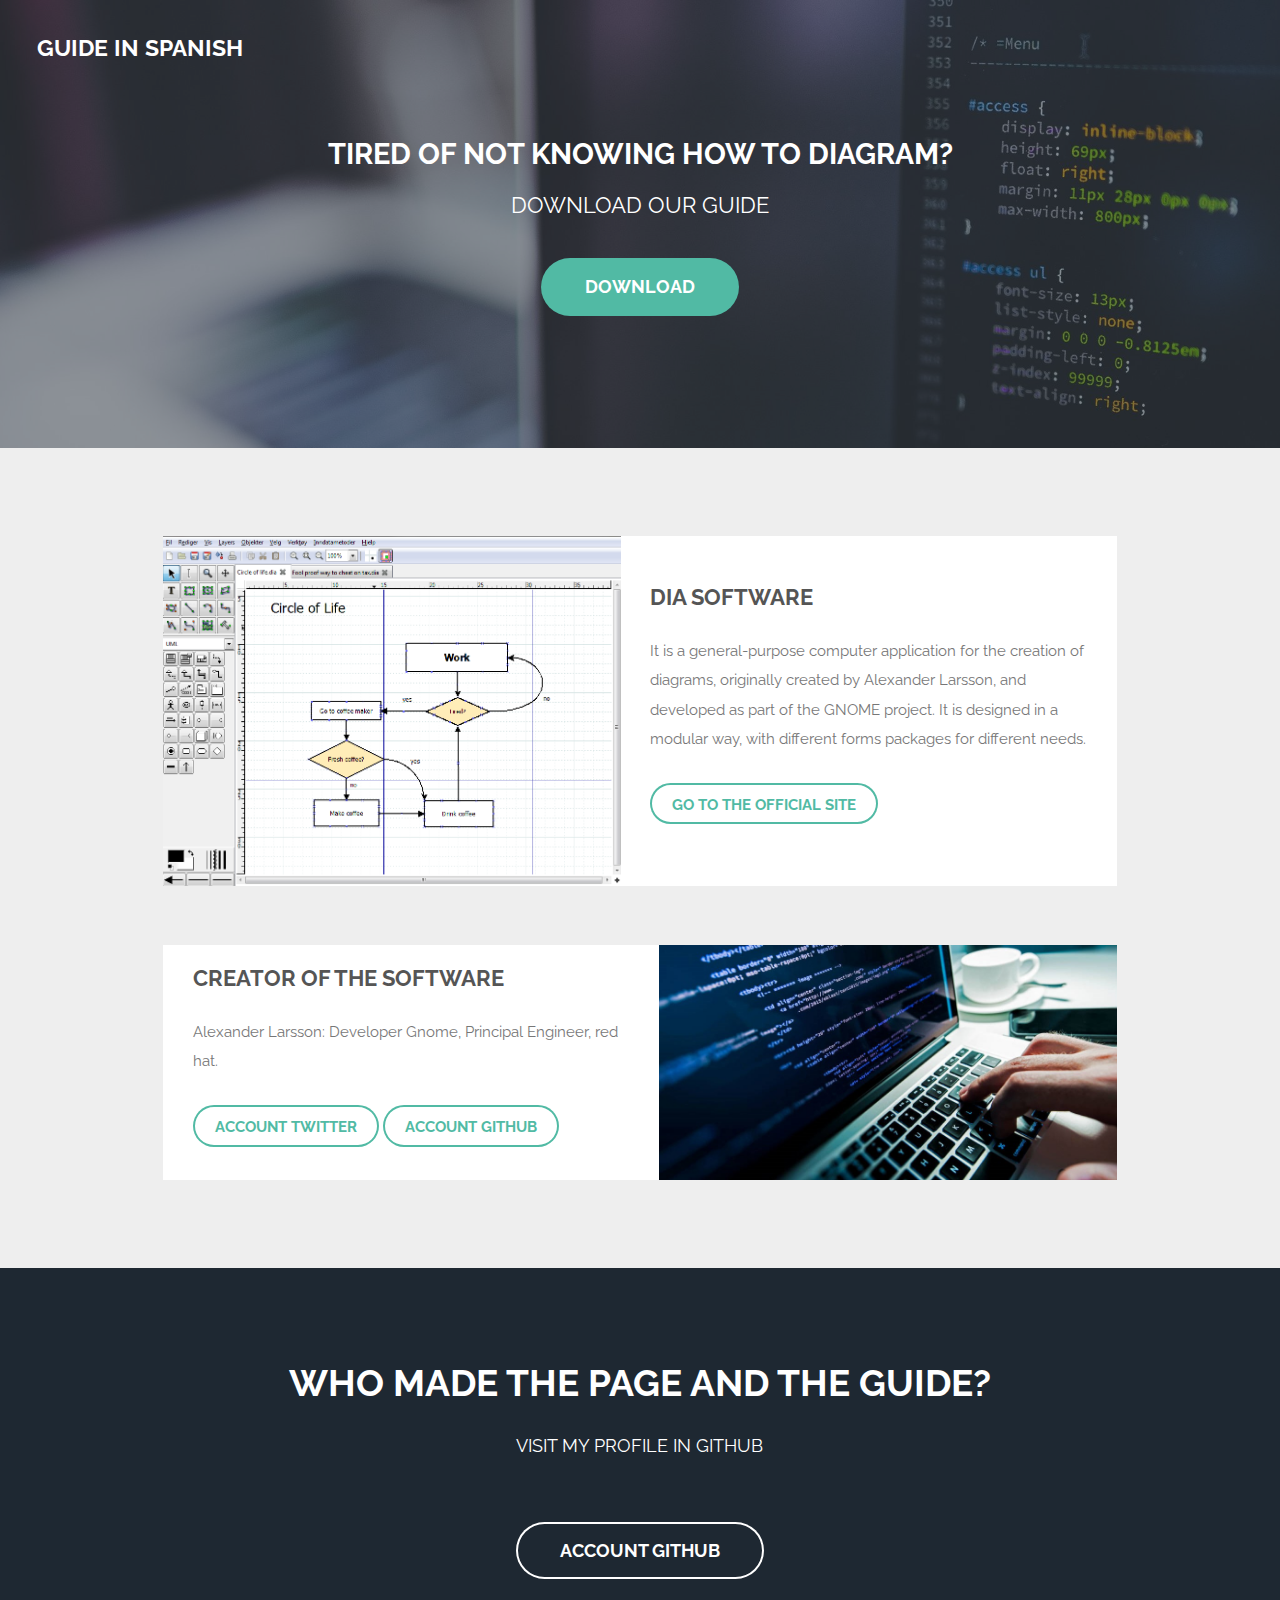
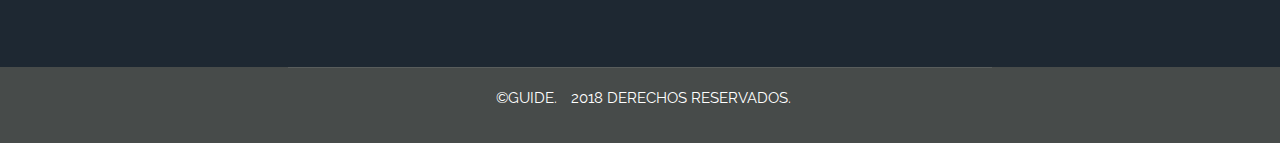
==== index-ingles.html @ 0ffa16b5 "Inicio1" ====
<!DOCTYPE HTML>
<html>
	<head>
		<title>GUIDE</title>
		<meta charset="utf-8" />
		<meta name="viewport" content="width=device-width, initial-scale=1" />
		<link rel="stylesheet" href="assets/css/main.css" />
		<link rel="shortcut icon" href="images/favicon3.ico" />
	</head>
	<body class="landing">
			<header id="header" class="alt">
				<h1><a href="index.html">GUIDE IN SPANISH</a></h1>
			</header>
			<section id="banner">
				<h2>TIRED OF NOT KNOWING HOW TO DIAGRAM?</h2>
				<p>DOWNLOAD OUR GUIDE</p>
				<ul class="actions">
					<li><a href="https://drive.google.com/open?id=1sRXTKhQJwo7nlh8qPmWH0Hd7pdZsv-xp" class="button big special">DOWNLOAD</a></li>
				</ul>
			</section>
			<section id="one" class="wrapper style1">
				<div class="inner">
					<article class="feature left">
						<span class="image"><img src="images/pic01.png" alt="" /></span>
						<div class="content">
							<h2>DIA SOFTWARE</h2>
							<p>It is a general-purpose computer application for the creation of diagrams, originally created by Alexander Larsson, and developed as part of the GNOME project. It is designed in a modular way, with different forms packages for different needs.</p>
							<ul class="actions">
								<li>
									<a href="http://dia-installer.de/index.html.es" class="button alt">Go to the official site</a>
								</li>
							</ul>
						</div>
					</article>

					<article class="feature right">
						<span class="image"><img src="images/pic02.jpg" alt="" /></span>
						<div class="content">
							<h2>Creator of the Software</h2>
							<p>Alexander Larsson: Developer Gnome, Principal Engineer, red hat.
							</p>
							<ul class="actions">
								<li>
									<a href="https://twitter.com/gnomealex" class="button alt">Account Twitter</a>
									<a href="https://github.com/alexlarsson" class="button alt">Account Github</a>
								</li>
							</ul>
						</div>
					</article>
				</div>
			</section>

			<section id="three" class="wrapper style3 special">
				<div class="inner">
					<header class="major narrow	">
						<h2>Who made the page and the guide?</h2>
						<p>Visit my profile in Github</p>
					</header>
					<ul class="actions">
						<li><a href="https://github.com/ndrw1" class="button big alt">Account Github</a></li>
					</ul>
				</div>
			</section>
			<footer id="footer">
				<div class="inner">
					<ul class="copyright">
						<li>&copy;GUIDE.</li>
						<li>2018 Derechos reservados. </li>
					</ul>
				</div>
			</footer>
			<script src="assets/js/jquery.min.js"></script>
			<script src="assets/js/skel.min.js"></script>
			<script src="assets/js/util.js"></script>
			<script src="assets/js/main.js"></script>
	</body>
</html>
---- assets/css/main.css ----
@charset "UTF-8";
@import url(font-awesome.min.css);
@import url("https://fonts.googleapis.com/css?family=Raleway:400,500,700");


	html, body, div, span, applet, object, iframe, h1, h2, h3, h4, h5, h6, p, blockquote, pre, a, abbr, acronym, address, big, cite, code, del, dfn, em, img, ins, kbd, q, s, samp, small, strike, strong, sub, sup, tt, var, b, u, i, center, dl, dt, dd, ol, ul, li, fieldset, form, label, legend, table, caption, tbody, tfoot, thead, tr, th, td, article, aside, canvas, details, embed, figure, figcaption, footer, header, hgroup, menu, nav, output, ruby, section, summary, time, mark, audio, video {
		margin: 0;
		padding: 0;
		border: 0;
		font-size: 100%;
		font: inherit;
		vertical-align: baseline;
	}

	article, aside, details, figcaption, figure, footer, header, hgroup, menu, nav, section {
		display: block;
	}

	body {
		line-height: 1;
	}

	ol, ul {
		list-style: none;
	}

	blockquote, q {
		quotes: none;
	}

	blockquote:before, blockquote:after, q:before, q:after {
		content: '';
		content: none;
	}

	table {
		border-collapse: collapse;
		border-spacing: 0;
	}

	body {
		-webkit-text-size-adjust: none;
	}

/* Box Model */

	*, *:before, *:after {
		-moz-box-sizing: border-box;
		-webkit-box-sizing: border-box;
		box-sizing: border-box;
	}

/* Containers */

	.container {
		margin-left: auto;
		margin-right: auto;
	}

	.container.\31 25\25 {
		width: 100%;
		max-width: 100em;
		min-width: 80em;
	}

	.container.\37 5\25 {
		width: 60em;
	}

	.container.\35 0\25 {
		width: 40em;
	}

	.container.\32 5\25 {
		width: 20em;
	}

	.container {
		width: 80em;
	}

	@media screen and (max-width: 1680px) {

		.container.\31 25\25 {
			width: 100%;
			max-width: 100em;
			min-width: 80em;
		}

		.container.\37 5\25 {
			width: 60em;
		}

		.container.\35 0\25 {
			width: 40em;
		}

		.container.\32 5\25 {
			width: 20em;
		}

		.container {
			width: 80em;
		}

	}

	@media screen and (max-width: 1280px) {

		.container.\31 25\25 {
			width: 100%;
			max-width: 81.25em;
			min-width: 65em;
		}

		.container.\37 5\25 {
			width: 48.75em;
		}

		.container.\35 0\25 {
			width: 32.5em;
		}

		.container.\32 5\25 {
			width: 16.25em;
		}

		.container {
			width: 65em;
		}

	}

	@media screen and (max-width: 980px) {

		.container.\31 25\25 {
			width: 100%;
			max-width: 112.5%;
			min-width: 90%;
		}

		.container.\37 5\25 {
			width: 67.5%;
		}

		.container.\35 0\25 {
			width: 45%;
		}

		.container.\32 5\25 {
			width: 22.5%;
		}

		.container {
			width: 90% !important;
		}

	}

	@media screen and (max-width: 736px) {

		.container.\31 25\25 {
			width: 100%;
			max-width: 112.5%;
			min-width: 90%;
		}

		.container.\37 5\25 {
			width: 67.5%;
		}

		.container.\35 0\25 {
			width: 45%;
		}

		.container.\32 5\25 {
			width: 22.5%;
		}

		.container {
			width: 90% !important;
		}

	}

	@media screen and (max-width: 480px) {

		.container.\31 25\25 {
			width: 100%;
			max-width: 112.5%;
			min-width: 90%;
		}

		.container.\37 5\25 {
			width: 67.5%;
		}

		.container.\35 0\25 {
			width: 45%;
		}

		.container.\32 5\25 {
			width: 22.5%;
		}

		.container {
			width: 90% !important;
		}

	}

/* Grid */

	.row {
		border-bottom: solid 1px transparent;
		-moz-box-sizing: border-box;
		-webkit-box-sizing: border-box;
		box-sizing: border-box;
	}

	.row > * {
		float: left;
		-moz-box-sizing: border-box;
		-webkit-box-sizing: border-box;
		box-sizing: border-box;
	}

	.row:after, .row:before {
		content: '';
		display: block;
		clear: both;
		height: 0;
	}

	.row.uniform > * > :first-child {
		margin-top: 0;
	}

	.row.uniform > * > :last-child {
		margin-bottom: 0;
	}

	.row.\30 \25 > * {
		padding: 0 0 0 0em;
	}

	.row.\30 \25 {
		margin: 0 0 -1px 0em;
	}

	.row.uniform.\30 \25 > * {
		padding: 0em 0 0 0em;
	}

	.row.uniform.\30 \25 {
		margin: 0em 0 -1px 0em;
	}

	.row > * {
		padding: 0 0 0 2em;
	}

	.row {
		margin: 0 0 -1px -2em;
	}

	.row.uniform > * {
		padding: 2em 0 0 2em;
	}

	.row.uniform {
		margin: -2em 0 -1px -2em;
	}

	.row.\32 00\25 > * {
		padding: 0 0 0 4em;
	}

	.row.\32 00\25 {
		margin: 0 0 -1px -4em;
	}

	.row.uniform.\32 00\25 > * {
		padding: 4em 0 0 4em;
	}

	.row.uniform.\32 00\25 {
		margin: -4em 0 -1px -4em;
	}

	.row.\31 50\25 > * {
		padding: 0 0 0 3em;
	}

	.row.\31 50\25 {
		margin: 0 0 -1px -3em;
	}

	.row.uniform.\31 50\25 > * {
		padding: 3em 0 0 3em;
	}

	.row.uniform.\31 50\25 {
		margin: -3em 0 -1px -3em;
	}

	.row.\35 0\25 > * {
		padding: 0 0 0 1em;
	}

	.row.\35 0\25 {
		margin: 0 0 -1px -1em;
	}

	.row.uniform.\35 0\25 > * {
		padding: 1em 0 0 1em;
	}

	.row.uniform.\35 0\25 {
		margin: -1em 0 -1px -1em;
	}

	.row.\32 5\25 > * {
		padding: 0 0 0 0.5em;
	}

	.row.\32 5\25 {
		margin: 0 0 -1px -0.5em;
	}

	.row.uniform.\32 5\25 > * {
		padding: 0.5em 0 0 0.5em;
	}

	.row.uniform.\32 5\25 {
		margin: -0.5em 0 -1px -0.5em;
	}

	.\31 2u, .\31 2u\24 {
		width: 100%;
		clear: none;
		margin-left: 0;
	}

	.\31 1u, .\31 1u\24 {
		width: 91.6666666667%;
		clear: none;
		margin-left: 0;
	}

	.\31 0u, .\31 0u\24 {
		width: 83.3333333333%;
		clear: none;
		margin-left: 0;
	}

	.\39 u, .\39 u\24 {
		width: 75%;
		clear: none;
		margin-left: 0;
	}

	.\38 u, .\38 u\24 {
		width: 66.6666666667%;
		clear: none;
		margin-left: 0;
	}

	.\37 u, .\37 u\24 {
		width: 58.3333333333%;
		clear: none;
		margin-left: 0;
	}

	.\36 u, .\36 u\24 {
		width: 50%;
		clear: none;
		margin-left: 0;
	}

	.\35 u, .\35 u\24 {
		width: 41.6666666667%;
		clear: none;
		margin-left: 0;
	}

	.\34 u, .\34 u\24 {
		width: 33.3333333333%;
		clear: none;
		margin-left: 0;
	}

	.\33 u, .\33 u\24 {
		width: 25%;
		clear: none;
		margin-left: 0;
	}

	.\32 u, .\32 u\24 {
		width: 16.6666666667%;
		clear: none;
		margin-left: 0;
	}

	.\31 u, .\31 u\24 {
		width: 8.3333333333%;
		clear: none;
		margin-left: 0;
	}

	.\31 2u\24 + *,
	.\31 1u\24 + *,
	.\31 0u\24 + *,
	.\39 u\24 + *,
	.\38 u\24 + *,
	.\37 u\24 + *,
	.\36 u\24 + *,
	.\35 u\24 + *,
	.\34 u\24 + *,
	.\33 u\24 + *,
	.\32 u\24 + *,
	.\31 u\24 + * {
		clear: left;
	}

	.\-11u {
		margin-left: 91.66667%;
	}

	.\-10u {
		margin-left: 83.33333%;
	}

	.\-9u {
		margin-left: 75%;
	}

	.\-8u {
		margin-left: 66.66667%;
	}

	.\-7u {
		margin-left: 58.33333%;
	}

	.\-6u {
		margin-left: 50%;
	}

	.\-5u {
		margin-left: 41.66667%;
	}

	.\-4u {
		margin-left: 33.33333%;
	}

	.\-3u {
		margin-left: 25%;
	}

	.\-2u {
		margin-left: 16.66667%;
	}

	.\-1u {
		margin-left: 8.33333%;
	}

	@media screen and (max-width: 1680px) {

		.row > * {
			padding: 0 0 0 2em;
		}

		.row {
			margin: 0 0 -1px -2em;
		}

		.row.uniform > * {
			padding: 2em 0 0 2em;
		}

		.row.uniform {
			margin: -2em 0 -1px -2em;
		}

		.row.\32 00\25 > * {
			padding: 0 0 0 4em;
		}

		.row.\32 00\25 {
			margin: 0 0 -1px -4em;
		}

		.row.uniform.\32 00\25 > * {
			padding: 4em 0 0 4em;
		}

		.row.uniform.\32 00\25 {
			margin: -4em 0 -1px -4em;
		}

		.row.\31 50\25 > * {
			padding: 0 0 0 3em;
		}

		.row.\31 50\25 {
			margin: 0 0 -1px -3em;
		}

		.row.uniform.\31 50\25 > * {
			padding: 3em 0 0 3em;
		}

		.row.uniform.\31 50\25 {
			margin: -3em 0 -1px -3em;
		}

		.row.\35 0\25 > * {
			padding: 0 0 0 1em;
		}

		.row.\35 0\25 {
			margin: 0 0 -1px -1em;
		}

		.row.uniform.\35 0\25 > * {
			padding: 1em 0 0 1em;
		}

		.row.uniform.\35 0\25 {
			margin: -1em 0 -1px -1em;
		}

		.row.\32 5\25 > * {
			padding: 0 0 0 0.5em;
		}

		.row.\32 5\25 {
			margin: 0 0 -1px -0.5em;
		}

		.row.uniform.\32 5\25 > * {
			padding: 0.5em 0 0 0.5em;
		}

		.row.uniform.\32 5\25 {
			margin: -0.5em 0 -1px -0.5em;
		}

		.\31 2u\28xlarge\29, .\31 2u\24\28xlarge\29 {
			width: 100%;
			clear: none;
			margin-left: 0;
		}

		.\31 1u\28xlarge\29, .\31 1u\24\28xlarge\29 {
			width: 91.6666666667%;
			clear: none;
			margin-left: 0;
		}

		.\31 0u\28xlarge\29, .\31 0u\24\28xlarge\29 {
			width: 83.3333333333%;
			clear: none;
			margin-left: 0;
		}

		.\39 u\28xlarge\29, .\39 u\24\28xlarge\29 {
			width: 75%;
			clear: none;
			margin-left: 0;
		}

		.\38 u\28xlarge\29, .\38 u\24\28xlarge\29 {
			width: 66.6666666667%;
			clear: none;
			margin-left: 0;
		}

		.\37 u\28xlarge\29, .\37 u\24\28xlarge\29 {
			width: 58.3333333333%;
			clear: none;
			margin-left: 0;
		}

		.\36 u\28xlarge\29, .\36 u\24\28xlarge\29 {
			width: 50%;
			clear: none;
			margin-left: 0;
		}

		.\35 u\28xlarge\29, .\35 u\24\28xlarge\29 {
			width: 41.6666666667%;
			clear: none;
			margin-left: 0;
		}

		.\34 u\28xlarge\29, .\34 u\24\28xlarge\29 {
			width: 33.3333333333%;
			clear: none;
			margin-left: 0;
		}

		.\33 u\28xlarge\29, .\33 u\24\28xlarge\29 {
			width: 25%;
			clear: none;
			margin-left: 0;
		}

		.\32 u\28xlarge\29, .\32 u\24\28xlarge\29 {
			width: 16.6666666667%;
			clear: none;
			margin-left: 0;
		}

		.\31 u\28xlarge\29, .\31 u\24\28xlarge\29 {
			width: 8.3333333333%;
			clear: none;
			margin-left: 0;
		}

		.\31 2u\24\28xlarge\29 + *,
		.\31 1u\24\28xlarge\29 + *,
		.\31 0u\24\28xlarge\29 + *,
		.\39 u\24\28xlarge\29 + *,
		.\38 u\24\28xlarge\29 + *,
		.\37 u\24\28xlarge\29 + *,
		.\36 u\24\28xlarge\29 + *,
		.\35 u\24\28xlarge\29 + *,
		.\34 u\24\28xlarge\29 + *,
		.\33 u\24\28xlarge\29 + *,
		.\32 u\24\28xlarge\29 + *,
		.\31 u\24\28xlarge\29 + * {
			clear: left;
		}

		.\-11u\28xlarge\29 {
			margin-left: 91.66667%;
		}

		.\-10u\28xlarge\29 {
			margin-left: 83.33333%;
		}

		.\-9u\28xlarge\29 {
			margin-left: 75%;
		}

		.\-8u\28xlarge\29 {
			margin-left: 66.66667%;
		}

		.\-7u\28xlarge\29 {
			margin-left: 58.33333%;
		}

		.\-6u\28xlarge\29 {
			margin-left: 50%;
		}

		.\-5u\28xlarge\29 {
			margin-left: 41.66667%;
		}

		.\-4u\28xlarge\29 {
			margin-left: 33.33333%;
		}

		.\-3u\28xlarge\29 {
			margin-left: 25%;
		}

		.\-2u\28xlarge\29 {
			margin-left: 16.66667%;
		}

		.\-1u\28xlarge\29 {
			margin-left: 8.33333%;
		}

	}

	@media screen and (max-width: 1280px) {

		.row > * {
			padding: 0 0 0 1.5em;
		}

		.row {
			margin: 0 0 -1px -1.5em;
		}

		.row.uniform > * {
			padding: 1.5em 0 0 1.5em;
		}

		.row.uniform {
			margin: -1.5em 0 -1px -1.5em;
		}

		.row.\32 00\25 > * {
			padding: 0 0 0 3em;
		}

		.row.\32 00\25 {
			margin: 0 0 -1px -3em;
		}

		.row.uniform.\32 00\25 > * {
			padding: 3em 0 0 3em;
		}

		.row.uniform.\32 00\25 {
			margin: -3em 0 -1px -3em;
		}

		.row.\31 50\25 > * {
			padding: 0 0 0 2.25em;
		}

		.row.\31 50\25 {
			margin: 0 0 -1px -2.25em;
		}

		.row.uniform.\31 50\25 > * {
			padding: 2.25em 0 0 2.25em;
		}

		.row.uniform.\31 50\25 {
			margin: -2.25em 0 -1px -2.25em;
		}

		.row.\35 0\25 > * {
			padding: 0 0 0 0.75em;
		}

		.row.\35 0\25 {
			margin: 0 0 -1px -0.75em;
		}

		.row.uniform.\35 0\25 > * {
			padding: 0.75em 0 0 0.75em;
		}

		.row.uniform.\35 0\25 {
			margin: -0.75em 0 -1px -0.75em;
		}

		.row.\32 5\25 > * {
			padding: 0 0 0 0.375em;
		}

		.row.\32 5\25 {
			margin: 0 0 -1px -0.375em;
		}

		.row.uniform.\32 5\25 > * {
			padding: 0.375em 0 0 0.375em;
		}

		.row.uniform.\32 5\25 {
			margin: -0.375em 0 -1px -0.375em;
		}

		.\31 2u\28large\29, .\31 2u\24\28large\29 {
			width: 100%;
			clear: none;
			margin-left: 0;
		}

		.\31 1u\28large\29, .\31 1u\24\28large\29 {
			width: 91.6666666667%;
			clear: none;
			margin-left: 0;
		}

		.\31 0u\28large\29, .\31 0u\24\28large\29 {
			width: 83.3333333333%;
			clear: none;
			margin-left: 0;
		}

		.\39 u\28large\29, .\39 u\24\28large\29 {
			width: 75%;
			clear: none;
			margin-left: 0;
		}

		.\38 u\28large\29, .\38 u\24\28large\29 {
			width: 66.6666666667%;
			clear: none;
			margin-left: 0;
		}

		.\37 u\28large\29, .\37 u\24\28large\29 {
			width: 58.3333333333%;
			clear: none;
			margin-left: 0;
		}

		.\36 u\28large\29, .\36 u\24\28large\29 {
			width: 50%;
			clear: none;
			margin-left: 0;
		}

		.\35 u\28large\29, .\35 u\24\28large\29 {
			width: 41.6666666667%;
			clear: none;
			margin-left: 0;
		}

		.\34 u\28large\29, .\34 u\24\28large\29 {
			width: 33.3333333333%;
			clear: none;
			margin-left: 0;
		}

		.\33 u\28large\29, .\33 u\24\28large\29 {
			width: 25%;
			clear: none;
			margin-left: 0;
		}

		.\32 u\28large\29, .\32 u\24\28large\29 {
			width: 16.6666666667%;
			clear: none;
			margin-left: 0;
		}

		.\31 u\28large\29, .\31 u\24\28large\29 {
			width: 8.3333333333%;
			clear: none;
			margin-left: 0;
		}

		.\31 2u\24\28large\29 + *,
		.\31 1u\24\28large\29 + *,
		.\31 0u\24\28large\29 + *,
		.\39 u\24\28large\29 + *,
		.\38 u\24\28large\29 + *,
		.\37 u\24\28large\29 + *,
		.\36 u\24\28large\29 + *,
		.\35 u\24\28large\29 + *,
		.\34 u\24\28large\29 + *,
		.\33 u\24\28large\29 + *,
		.\32 u\24\28large\29 + *,
		.\31 u\24\28large\29 + * {
			clear: left;
		}

		.\-11u\28large\29 {
			margin-left: 91.66667%;
		}

		.\-10u\28large\29 {
			margin-left: 83.33333%;
		}

		.\-9u\28large\29 {
			margin-left: 75%;
		}

		.\-8u\28large\29 {
			margin-left: 66.66667%;
		}

		.\-7u\28large\29 {
			margin-left: 58.33333%;
		}

		.\-6u\28large\29 {
			margin-left: 50%;
		}

		.\-5u\28large\29 {
			margin-left: 41.66667%;
		}

		.\-4u\28large\29 {
			margin-left: 33.33333%;
		}

		.\-3u\28large\29 {
			margin-left: 25%;
		}

		.\-2u\28large\29 {
			margin-left: 16.66667%;
		}

		.\-1u\28large\29 {
			margin-left: 8.33333%;
		}

	}

	@media screen and (max-width: 980px) {

		.row > * {
			padding: 0 0 0 1.5em;
		}

		.row {
			margin: 0 0 -1px -1.5em;
		}

		.row.uniform > * {
			padding: 1.5em 0 0 1.5em;
		}

		.row.uniform {
			margin: -1.5em 0 -1px -1.5em;
		}

		.row.\32 00\25 > * {
			padding: 0 0 0 3em;
		}

		.row.\32 00\25 {
			margin: 0 0 -1px -3em;
		}

		.row.uniform.\32 00\25 > * {
			padding: 3em 0 0 3em;
		}

		.row.uniform.\32 00\25 {
			margin: -3em 0 -1px -3em;
		}

		.row.\31 50\25 > * {
			padding: 0 0 0 2.25em;
		}

		.row.\31 50\25 {
			margin: 0 0 -1px -2.25em;
		}

		.row.uniform.\31 50\25 > * {
			padding: 2.25em 0 0 2.25em;
		}

		.row.uniform.\31 50\25 {
			margin: -2.25em 0 -1px -2.25em;
		}

		.row.\35 0\25 > * {
			padding: 0 0 0 0.75em;
		}

		.row.\35 0\25 {
			margin: 0 0 -1px -0.75em;
		}

		.row.uniform.\35 0\25 > * {
			padding: 0.75em 0 0 0.75em;
		}

		.row.uniform.\35 0\25 {
			margin: -0.75em 0 -1px -0.75em;
		}

		.row.\32 5\25 > * {
			padding: 0 0 0 0.375em;
		}

		.row.\32 5\25 {
			margin: 0 0 -1px -0.375em;
		}

		.row.uniform.\32 5\25 > * {
			padding: 0.375em 0 0 0.375em;
		}

		.row.uniform.\32 5\25 {
			margin: -0.375em 0 -1px -0.375em;
		}

		.\31 2u\28medium\29, .\31 2u\24\28medium\29 {
			width: 100%;
			clear: none;
			margin-left: 0;
		}

		.\31 1u\28medium\29, .\31 1u\24\28medium\29 {
			width: 91.6666666667%;
			clear: none;
			margin-left: 0;
		}

		.\31 0u\28medium\29, .\31 0u\24\28medium\29 {
			width: 83.3333333333%;
			clear: none;
			margin-left: 0;
		}

		.\39 u\28medium\29, .\39 u\24\28medium\29 {
			width: 75%;
			clear: none;
			margin-left: 0;
		}

		.\38 u\28medium\29, .\38 u\24\28medium\29 {
			width: 66.6666666667%;
			clear: none;
			margin-left: 0;
		}

		.\37 u\28medium\29, .\37 u\24\28medium\29 {
			width: 58.3333333333%;
			clear: none;
			margin-left: 0;
		}

		.\36 u\28medium\29, .\36 u\24\28medium\29 {
			width: 50%;
			clear: none;
			margin-left: 0;
		}

		.\35 u\28medium\29, .\35 u\24\28medium\29 {
			width: 41.6666666667%;
			clear: none;
			margin-left: 0;
		}

		.\34 u\28medium\29, .\34 u\24\28medium\29 {
			width: 33.3333333333%;
			clear: none;
			margin-left: 0;
		}

		.\33 u\28medium\29, .\33 u\24\28medium\29 {
			width: 25%;
			clear: none;
			margin-left: 0;
		}

		.\32 u\28medium\29, .\32 u\24\28medium\29 {
			width: 16.6666666667%;
			clear: none;
			margin-left: 0;
		}

		.\31 u\28medium\29, .\31 u\24\28medium\29 {
			width: 8.3333333333%;
			clear: none;
			margin-left: 0;
		}

		.\31 2u\24\28medium\29 + *,
		.\31 1u\24\28medium\29 + *,
		.\31 0u\24\28medium\29 + *,
		.\39 u\24\28medium\29 + *,
		.\38 u\24\28medium\29 + *,
		.\37 u\24\28medium\29 + *,
		.\36 u\24\28medium\29 + *,
		.\35 u\24\28medium\29 + *,
		.\34 u\24\28medium\29 + *,
		.\33 u\24\28medium\29 + *,
		.\32 u\24\28medium\29 + *,
		.\31 u\24\28medium\29 + * {
			clear: left;
		}

		.\-11u\28medium\29 {
			margin-left: 91.66667%;
		}

		.\-10u\28medium\29 {
			margin-left: 83.33333%;
		}

		.\-9u\28medium\29 {
			margin-left: 75%;
		}

		.\-8u\28medium\29 {
			margin-left: 66.66667%;
		}

		.\-7u\28medium\29 {
			margin-left: 58.33333%;
		}

		.\-6u\28medium\29 {
			margin-left: 50%;
		}

		.\-5u\28medium\29 {
			margin-left: 41.66667%;
		}

		.\-4u\28medium\29 {
			margin-left: 33.33333%;
		}

		.\-3u\28medium\29 {
			margin-left: 25%;
		}

		.\-2u\28medium\29 {
			margin-left: 16.66667%;
		}

		.\-1u\28medium\29 {
			margin-left: 8.33333%;
		}

	}

	@media screen and (max-width: 736px) {

		.row > * {
			padding: 0 0 0 1.25em;
		}

		.row {
			margin: 0 0 -1px -1.25em;
		}

		.row.uniform > * {
			padding: 1.25em 0 0 1.25em;
		}

		.row.uniform {
			margin: -1.25em 0 -1px -1.25em;
		}

		.row.\32 00\25 > * {
			padding: 0 0 0 2.5em;
		}

		.row.\32 00\25 {
			margin: 0 0 -1px -2.5em;
		}

		.row.uniform.\32 00\25 > * {
			padding: 2.5em 0 0 2.5em;
		}

		.row.uniform.\32 00\25 {
			margin: -2.5em 0 -1px -2.5em;
		}

		.row.\31 50\25 > * {
			padding: 0 0 0 1.875em;
		}

		.row.\31 50\25 {
			margin: 0 0 -1px -1.875em;
		}

		.row.uniform.\31 50\25 > * {
			padding: 1.875em 0 0 1.875em;
		}

		.row.uniform.\31 50\25 {
			margin: -1.875em 0 -1px -1.875em;
		}

		.row.\35 0\25 > * {
			padding: 0 0 0 0.625em;
		}

		.row.\35 0\25 {
			margin: 0 0 -1px -0.625em;
		}

		.row.uniform.\35 0\25 > * {
			padding: 0.625em 0 0 0.625em;
		}

		.row.uniform.\35 0\25 {
			margin: -0.625em 0 -1px -0.625em;
		}

		.row.\32 5\25 > * {
			padding: 0 0 0 0.3125em;
		}

		.row.\32 5\25 {
			margin: 0 0 -1px -0.3125em;
		}

		.row.uniform.\32 5\25 > * {
			padding: 0.3125em 0 0 0.3125em;
		}

		.row.uniform.\32 5\25 {
			margin: -0.3125em 0 -1px -0.3125em;
		}

		.\31 2u\28small\29, .\31 2u\24\28small\29 {
			width: 100%;
			clear: none;
			margin-left: 0;
		}

		.\31 1u\28small\29, .\31 1u\24\28small\29 {
			width: 91.6666666667%;
			clear: none;
			margin-left: 0;
		}

		.\31 0u\28small\29, .\31 0u\24\28small\29 {
			width: 83.3333333333%;
			clear: none;
			margin-left: 0;
		}

		.\39 u\28small\29, .\39 u\24\28small\29 {
			width: 75%;
			clear: none;
			margin-left: 0;
		}

		.\38 u\28small\29, .\38 u\24\28small\29 {
			width: 66.6666666667%;
			clear: none;
			margin-left: 0;
		}

		.\37 u\28small\29, .\37 u\24\28small\29 {
			width: 58.3333333333%;
			clear: none;
			margin-left: 0;
		}

		.\36 u\28small\29, .\36 u\24\28small\29 {
			width: 50%;
			clear: none;
			margin-left: 0;
		}

		.\35 u\28small\29, .\35 u\24\28small\29 {
			width: 41.6666666667%;
			clear: none;
			margin-left: 0;
		}

		.\34 u\28small\29, .\34 u\24\28small\29 {
			width: 33.3333333333%;
			clear: none;
			margin-left: 0;
		}

		.\33 u\28small\29, .\33 u\24\28small\29 {
			width: 25%;
			clear: none;
			margin-left: 0;
		}

		.\32 u\28small\29, .\32 u\24\28small\29 {
			width: 16.6666666667%;
			clear: none;
			margin-left: 0;
		}

		.\31 u\28small\29, .\31 u\24\28small\29 {
			width: 8.3333333333%;
			clear: none;
			margin-left: 0;
		}

		.\31 2u\24\28small\29 + *,
		.\31 1u\24\28small\29 + *,
		.\31 0u\24\28small\29 + *,
		.\39 u\24\28small\29 + *,
		.\38 u\24\28small\29 + *,
		.\37 u\24\28small\29 + *,
		.\36 u\24\28small\29 + *,
		.\35 u\24\28small\29 + *,
		.\34 u\24\28small\29 + *,
		.\33 u\24\28small\29 + *,
		.\32 u\24\28small\29 + *,
		.\31 u\24\28small\29 + * {
			clear: left;
		}

		.\-11u\28small\29 {
			margin-left: 91.66667%;
		}

		.\-10u\28small\29 {
			margin-left: 83.33333%;
		}

		.\-9u\28small\29 {
			margin-left: 75%;
		}

		.\-8u\28small\29 {
			margin-left: 66.66667%;
		}

		.\-7u\28small\29 {
			margin-left: 58.33333%;
		}

		.\-6u\28small\29 {
			margin-left: 50%;
		}

		.\-5u\28small\29 {
			margin-left: 41.66667%;
		}

		.\-4u\28small\29 {
			margin-left: 33.33333%;
		}

		.\-3u\28small\29 {
			margin-left: 25%;
		}

		.\-2u\28small\29 {
			margin-left: 16.66667%;
		}

		.\-1u\28small\29 {
			margin-left: 8.33333%;
		}

	}

	@media screen and (max-width: 480px) {

		.row > * {
			padding: 0 0 0 1.25em;
		}

		.row {
			margin: 0 0 -1px -1.25em;
		}

		.row.uniform > * {
			padding: 1.25em 0 0 1.25em;
		}

		.row.uniform {
			margin: -1.25em 0 -1px -1.25em;
		}

		.row.\32 00\25 > * {
			padding: 0 0 0 2.5em;
		}

		.row.\32 00\25 {
			margin: 0 0 -1px -2.5em;
		}

		.row.uniform.\32 00\25 > * {
			padding: 2.5em 0 0 2.5em;
		}

		.row.uniform.\32 00\25 {
			margin: -2.5em 0 -1px -2.5em;
		}

		.row.\31 50\25 > * {
			padding: 0 0 0 1.875em;
		}

		.row.\31 50\25 {
			margin: 0 0 -1px -1.875em;
		}

		.row.uniform.\31 50\25 > * {
			padding: 1.875em 0 0 1.875em;
		}

		.row.uniform.\31 50\25 {
			margin: -1.875em 0 -1px -1.875em;
		}

		.row.\35 0\25 > * {
			padding: 0 0 0 0.625em;
		}

		.row.\35 0\25 {
			margin: 0 0 -1px -0.625em;
		}

		.row.uniform.\35 0\25 > * {
			padding: 0.625em 0 0 0.625em;
		}

		.row.uniform.\35 0\25 {
			margin: -0.625em 0 -1px -0.625em;
		}

		.row.\32 5\25 > * {
			padding: 0 0 0 0.3125em;
		}

		.row.\32 5\25 {
			margin: 0 0 -1px -0.3125em;
		}

		.row.uniform.\32 5\25 > * {
			padding: 0.3125em 0 0 0.3125em;
		}

		.row.uniform.\32 5\25 {
			margin: -0.3125em 0 -1px -0.3125em;
		}

		.\31 2u\28xsmall\29, .\31 2u\24\28xsmall\29 {
			width: 100%;
			clear: none;
			margin-left: 0;
		}

		.\31 1u\28xsmall\29, .\31 1u\24\28xsmall\29 {
			width: 91.6666666667%;
			clear: none;
			margin-left: 0;
		}

		.\31 0u\28xsmall\29, .\31 0u\24\28xsmall\29 {
			width: 83.3333333333%;
			clear: none;
			margin-left: 0;
		}

		.\39 u\28xsmall\29, .\39 u\24\28xsmall\29 {
			width: 75%;
			clear: none;
			margin-left: 0;
		}

		.\38 u\28xsmall\29, .\38 u\24\28xsmall\29 {
			width: 66.6666666667%;
			clear: none;
			margin-left: 0;
		}

		.\37 u\28xsmall\29, .\37 u\24\28xsmall\29 {
			width: 58.3333333333%;
			clear: none;
			margin-left: 0;
		}

		.\36 u\28xsmall\29, .\36 u\24\28xsmall\29 {
			width: 50%;
			clear: none;
			margin-left: 0;
		}

		.\35 u\28xsmall\29, .\35 u\24\28xsmall\29 {
			width: 41.6666666667%;
			clear: none;
			margin-left: 0;
		}

		.\34 u\28xsmall\29, .\34 u\24\28xsmall\29 {
			width: 33.3333333333%;
			clear: none;
			margin-left: 0;
		}

		.\33 u\28xsmall\29, .\33 u\24\28xsmall\29 {
			width: 25%;
			clear: none;
			margin-left: 0;
		}

		.\32 u\28xsmall\29, .\32 u\24\28xsmall\29 {
			width: 16.6666666667%;
			clear: none;
			margin-left: 0;
		}

		.\31 u\28xsmall\29, .\31 u\24\28xsmall\29 {
			width: 8.3333333333%;
			clear: none;
			margin-left: 0;
		}

		.\31 2u\24\28xsmall\29 + *,
		.\31 1u\24\28xsmall\29 + *,
		.\31 0u\24\28xsmall\29 + *,
		.\39 u\24\28xsmall\29 + *,
		.\38 u\24\28xsmall\29 + *,
		.\37 u\24\28xsmall\29 + *,
		.\36 u\24\28xsmall\29 + *,
		.\35 u\24\28xsmall\29 + *,
		.\34 u\24\28xsmall\29 + *,
		.\33 u\24\28xsmall\29 + *,
		.\32 u\24\28xsmall\29 + *,
		.\31 u\24\28xsmall\29 + * {
			clear: left;
		}

		.\-11u\28xsmall\29 {
			margin-left: 91.66667%;
		}

		.\-10u\28xsmall\29 {
			margin-left: 83.33333%;
		}

		.\-9u\28xsmall\29 {
			margin-left: 75%;
		}

		.\-8u\28xsmall\29 {
			margin-left: 66.66667%;
		}

		.\-7u\28xsmall\29 {
			margin-left: 58.33333%;
		}

		.\-6u\28xsmall\29 {
			margin-left: 50%;
		}

		.\-5u\28xsmall\29 {
			margin-left: 41.66667%;
		}

		.\-4u\28xsmall\29 {
			margin-left: 33.33333%;
		}

		.\-3u\28xsmall\29 {
			margin-left: 25%;
		}

		.\-2u\28xsmall\29 {
			margin-left: 16.66667%;
		}

		.\-1u\28xsmall\29 {
			margin-left: 8.33333%;
		}

	}

/* Basic */

	@-ms-viewport {
		width: device-width;
	}

	body {
		-ms-overflow-style: scrollbar;
	}

	@media screen and (max-width: 480px) {

		html, body {
			min-width: 320px;
		}

	}

	body {
		background: #fff;
	}

		body.is-loading *, body.is-loading *:before, body.is-loading *:after {
			-moz-animation: none !important;
			-webkit-animation: none !important;
			-ms-animation: none !important;
			animation: none !important;
			-moz-transition: none !important;
			-webkit-transition: none !important;
			-ms-transition: none !important;
			transition: none !important;
		}

/* Type */

	body {
		background-color: #fff;
		color: #777;
	}

	body, input, select, textarea {
		font-family: "Raleway", Helvetica, sans-serif;
		font-size: 13pt;
		font-weight: 400;
		line-height: 2em;
	}

		@media screen and (max-width: 1680px) {

			body, input, select, textarea {
				font-size: 11pt;
			}

		}

		@media screen and (max-width: 1280px) {

			body, input, select, textarea {
				font-size: 11pt;
			}

		}

		@media screen and (max-width: 980px) {

			body, input, select, textarea {
				font-size: 12pt;
			}

		}

		@media screen and (max-width: 736px) {

			body, input, select, textarea {
				font-size: 12pt;
			}

		}

		@media screen and (max-width: 480px) {

			body, input, select, textarea {
				font-size: 12pt;
			}

		}

	a {
		text-decoration: underline;
	}

		a:hover {
			text-decoration: none;
		}

	strong, b {
		font-weight: 700;
	}

	em, i {
		font-style: italic;
	}

	p {
		margin: 0 0 2em 0;
	}

	h1, h2, h3, h4, h5, h6 {
		font-weight: 700;
		line-height: 1em;
		margin: 0 0 1em 0;
		text-transform: uppercase;
	}

		h1 a, h2 a, h3 a, h4 a, h5 a, h6 a {
			text-decoration: none;
		}

	h2 {
		font-size: 1.5em;
		line-height: 1.5em;
	}

	h3 {
		font-size: 1.3em;
		line-height: 1.5em;
	}

	h4 {
		font-size: 1.1em;
		line-height: 1.5em;
	}

	h5 {
		font-size: 0.9em;
		line-height: 1.5em;
	}

	h6 {
		font-size: 0.7em;
		line-height: 1.5em;
	}

	sub {
		font-size: 0.8em;
		position: relative;
		top: 0.5em;
	}

	sup {
		font-size: 0.8em;
		position: relative;
		top: -0.5em;
	}

	blockquote {
		border-left-style: solid;
		border-left-width: 4px;
		font-style: italic;
		margin: 0 0 2em 0;
		padding: 0.5em 0 0.5em 2em;
	}

	code {
		border-radius: 4px;
		border-style: solid;
		border-width: 1px;
		font-family: "Courier New", monospace;
		font-size: 0.9em;
		margin: 0 0.25em;
		padding: 0.25em 0.65em;
	}

	pre {
		-webkit-overflow-scrolling: touch;
		font-family: "Courier New", monospace;
		font-size: 0.9em;
		margin: 0 0 2em 0;
	}

		pre code {
			display: block;
			line-height: 1.75em;
			padding: 1em 1.5em;
			overflow-x: auto;
		}

	hr {
		border: 0;
		border-bottom-style: solid;
		border-bottom-width: 1px;
		margin: 2em 0;
	}

		hr.major {
			margin: 3em 0;
		}

	.align-left {
		text-align: left;
	}

	.align-center {
		text-align: center;
	}

	.align-right {
		text-align: right;
	}

	input, select, textarea {
		color: #25383B;
	}

	a {
		color: #51BAA4;
	}

	strong, b {
		color: #25383B;
	}

	h1, h2, h3, h4, h5, h6 {
		color: #25383B;
	}

	blockquote {
		border-left-color: rgba(144, 144, 144, 0.25);
	}

	code {
		background: rgba(144, 144, 144, 0.075);
		border-color: rgba(144, 144, 144, 0.25);
	}

	hr {
		border-bottom-color: rgba(144, 144, 144, 0.25);
	}

/* Section/Article */

	section.special, article.special, header.special {
		text-align: center;
	}

	header p {
		margin: 0 0 1.5em 0;
		position: relative;
		text-transform: uppercase;
	}

	header h2 + p {
		font-size: 1.25em;
		margin-top: -1em;
		line-height: 1.85em;
	}

	header h3 + p {
		font-size: 1.1em;
		margin-top: -0.8em;
		line-height: 1.5em;
	}

	header h4 + p,
	header h5 + p,
	header h6 + p {
		font-size: 0.9em;
		margin-top: -0.6em;
		line-height: 1.5em;
	}

	header.major {
		margin-bottom: 4em;
	}

		header.major h2 {
			font-size: 2.5em;
		}

	header.narrow {
		max-width: 60%;
		margin-left: auto;
		margin-right: auto;
	}

	@media screen and (max-width: 1280px) {

		header.narrow {
			max-width: 75%;
		}

	}

	@media screen and (max-width: 980px) {

		header.narrow {
			max-width: 100%;
		}

		header.major {
			margin-bottom: 2em;
		}

			header.major h2 {
				font-size: 2em;
			}

	}

	@media screen and (max-width: 736px) {

		header.major h2 {
			font-size: 1.5em;
		}

		header.major p {
			font-size: 1em;
		}

	}

	header p {
		color: #25383B;
	}

/* Form */

	form {
		margin: 0 0 2em 0;
	}

		form ul.actions {
			margin-top: 4em;
		}

		@media screen and (max-width: 736px) {

			form ul.actions {
				margin-top: 2em;
			}

		}

	label {
		display: block;
		font-size: 0.9em;
		font-weight: 700;
		margin: 0 0 1em 0;
	}

	input[type="text"],
	input[type="password"],
	input[type="email"],
	select,
	textarea {
		-moz-appearance: none;
		-webkit-appearance: none;
		-ms-appearance: none;
		appearance: none;
		border-radius: 4px;
		border-style: solid;
		border-width: 1px;
		display: block;
		outline: 0;
		padding: 0 1em;
		text-decoration: none;
		width: 100%;
	}

		input[type="text"]:invalid,
		input[type="password"]:invalid,
		input[type="email"]:invalid,
		select:invalid,
		textarea:invalid {
			box-shadow: none;
		}

	.select-wrapper {
		text-decoration: none;
		display: block;
		position: relative;
	}

		.select-wrapper:before {
			content: "";
			-moz-osx-font-smoothing: grayscale;
			-webkit-font-smoothing: antialiased;
			font-family: FontAwesome;
			font-style: normal;
			font-weight: normal;
			text-transform: none !important;
		}

		.select-wrapper:before {
			display: block;
			height: 3.5em;
			line-height: 3.5em;
			pointer-events: none;
			position: absolute;
			right: 0;
			text-align: center;
			top: 0;
			width: 3.5em;
		}

		.select-wrapper select::-ms-expand {
			display: none;
		}

	input[type="text"],
	input[type="password"],
	input[type="email"],
	select {
		height: 3.5em;
	}

	textarea {
		padding: 0.75em 1em;
	}

	input[type="checkbox"],
	input[type="radio"] {
		-moz-appearance: none;
		-webkit-appearance: none;
		-ms-appearance: none;
		appearance: none;
		display: block;
		float: left;
		margin-right: -2em;
		opacity: 0;
		width: 1em;
		z-index: -1;
	}

		input[type="checkbox"] + label,
		input[type="radio"] + label {
			text-decoration: none;
			cursor: pointer;
			display: inline-block;
			font-size: 1em;
			font-weight: 400;
			padding-left: 2.85em;
			padding-right: 0.75em;
			position: relative;
		}

			input[type="checkbox"] + label:before,
			input[type="radio"] + label:before {
				-moz-osx-font-smoothing: grayscale;
				-webkit-font-smoothing: antialiased;
				font-family: FontAwesome;
				font-style: normal;
				font-weight: normal;
				text-transform: none !important;
			}

			input[type="checkbox"] + label:before,
			input[type="radio"] + label:before {
				border-radius: 4px;
				border-style: solid;
				border-width: 1px;
				content: '';
				display: inline-block;
				height: 2.1em;
				left: 0;
				line-height: 2.0125em;
				position: absolute;
				text-align: center;
				top: 0;
				width: 2.1em;
			}

		input[type="checkbox"]:checked + label:before,
		input[type="radio"]:checked + label:before {
			content: '\f00c';
		}

	input[type="checkbox"] + label:before {
		border-radius: 4px;
	}

	input[type="radio"] + label:before {
		border-radius: 100%;
	}

	::-webkit-input-placeholder {
		opacity: 1.0;
	}

	:-moz-placeholder {
		opacity: 1.0;
	}

	::-moz-placeholder {
		opacity: 1.0;
	}

	:-ms-input-placeholder {
		opacity: 1.0;
	}

	.formerize-placeholder {
		opacity: 1.0;
	}

	label {
		color: #25383B;
	}

	input[type="text"],
	input[type="password"],
	input[type="email"],
	select,
	textarea {
		background-color: rgba(144, 144, 144, 0.075);
		border-color: rgba(144, 144, 144, 0.25);
		color: inherit;
	}

		input[type="text"]:focus,
		input[type="password"]:focus,
		input[type="email"]:focus,
		select:focus,
		textarea:focus {
			border-color: #51BAA4;
			box-shadow: 0 0 0 1px #51BAA4;
		}

	.select-wrapper:before {
		color: rgba(144, 144, 144, 0.25);
	}

	input[type="checkbox"] + label,
	input[type="radio"] + label {
		color: #777;
	}

		input[type="checkbox"] + label:before,
		input[type="radio"] + label:before {
			background-color: rgba(144, 144, 144, 0.075);
			border-color: rgba(144, 144, 144, 0.25);
		}

	input[type="checkbox"]:checked + label:before,
	input[type="radio"]:checked + label:before {
		background-color: rgba(144, 144, 144, 0.075);
		border-color: #51BAA4;
		color: #25383B;
	}

	input[type="checkbox"]:focus + label:before,
	input[type="radio"]:focus + label:before {
		border-color: #51BAA4;
		box-shadow: 0 0 0 1px #51BAA4;
	}

	::-webkit-input-placeholder {
		color: #999 !important;
	}

	:-moz-placeholder {
		color: #999 !important;
	}

	::-moz-placeholder {
		color: #999 !important;
	}

	:-ms-input-placeholder {
		color: #999 !important;
	}

	.formerize-placeholder {
		color: #999 !important;
	}

	form.alt input[type="text"],
	form.alt input[type="password"],
	form.alt input[type="email"],
	form.alt select,
	form.alt textarea {
		background-color: transparent;
	}

/* Box */

	.box {
		border-radius: 4px;
		border-style: solid;
		border-width: 1px;
		margin-bottom: 2em;
		padding: 1.5em;
	}

		.box > :last-child,
		.box > :last-child > :last-child,
		.box > :last-child > :last-child > :last-child {
			margin-bottom: 0;
		}

		.box.alt {
			border: 0;
			border-radius: 0;
			padding: 0;
		}

	.box {
		border-color: rgba(144, 144, 144, 0.25);
	}

/* Icon */

	.icon {
		text-decoration: none;
		border-bottom: none;
		position: relative;
	}

		.icon:before {
			-moz-osx-font-smoothing: grayscale;
			-webkit-font-smoothing: antialiased;
			font-family: FontAwesome;
			font-style: normal;
			font-weight: normal;
			text-transform: none !important;
		}

		.icon > .label {
			display: none;
		}

/* Image */

	.image {
		border-radius: 0;
		border: 0;
		display: inline-block;
		position: relative;
	}

		.image img {
			border-radius: 0;
			display: block;
		}

		.image.left, .image.right {
			max-width: 40%;
		}

			.image.left img, .image.right img {
				width: 100%;
			}

		.image.left {
			float: left;
			padding: 0 1.5em 1em 0;
			top: 0.25em;
		}

		.image.right {
			float: right;
			padding: 0 0 1em 1.5em;
			top: 0.25em;
		}

		.image.fit {
			display: block;
			margin: 0 0 2em 0;
			width: 100%;
		}

			.image.fit img {
				width: 100%;
			}

		.image.main {
			display: block;
			margin: 0 0 3em 0;
			width: 100%;
		}

			.image.main img {
				width: 100%;
			}

/* List */

	ol {
		list-style: decimal;
		margin: 0 0 2em 0;
		padding-left: 1.25em;
	}

		ol li {
			padding-left: 0.25em;
		}

	ul {
		list-style: disc;
		margin: 0 0 2em 0;
		padding-left: 1em;
	}

		ul li {
			padding-left: 0.5em;
		}

		ul.alt {
			list-style: none;
			padding-left: 0;
		}

			ul.alt > li {
				border-top-style: solid;
				border-top-width: 1px;
				padding: 0.5em 0;
			}

				ul.alt > li:first-child {
					border-top: 0;
					padding-top: 0;
				}

		ul.icons {
			cursor: default;
			list-style: none;
			padding-left: 0;
		}

			ul.icons > li {
				display: inline-block;
				padding: 0 1em 0 0;
			}

				ul.icons > li:last-child {
					padding-right: 0;
				}

				ul.icons > li .icon:before {
					font-size: 2em;
				}

		ul.actions {
			cursor: default;
			list-style: none;
			padding-left: 0;
		}

			ul.actions > li {
				display: inline-block;
				padding: 0 1em 0 0;
				vertical-align: middle;
			}

				ul.actions > li:last-child {
					padding-right: 0;
				}

			ul.actions.small > li {
				padding: 0 0.5em 0 0;
			}

			ul.actions.vertical > li {
				display: block;
				padding: 1em 0 0 0;
			}

				ul.actions.vertical > li:first-child {
					padding-top: 0;
				}

				ul.actions.vertical > li > * {
					margin-bottom: 0;
				}

			ul.actions.vertical.small > li {
				padding: 0.5em 0 0 0;
			}

				ul.actions.vertical.small > li:first-child {
					padding-top: 0;
				}

			ul.actions.fit {
				display: table;
				margin-left: -1em;
				padding: 0;
				table-layout: fixed;
				width: calc(100% + 1em);
			}

				ul.actions.fit > li {
					display: table-cell;
					padding: 0 0 0 1em;
				}

					ul.actions.fit > li > * {
						margin-bottom: 0;
					}

				ul.actions.fit.small {
					margin-left: -0.5em;
					width: calc(100% + 0.5em);
				}

					ul.actions.fit.small > li {
						padding: 0 0 0 0.5em;
					}

			@media screen and (max-width: 480px) {

				ul.actions {
					margin: 0 0 2em 0;
				}

					ul.actions > li {
						padding: 1em 0 0 0;
						display: block;
						text-align: center;
						width: 100%;
					}

						ul.actions > li:first-child {
							padding-top: 0;
						}

						ul.actions > li > * {
							width: 100%;
							margin: 0 !important;
						}

							ul.actions > li > *.icon:before {
								margin-left: -2em;
							}

					ul.actions.small > li {
						padding: 0.5em 0 0 0;
					}

						ul.actions.small > li:first-child {
							padding-top: 0;
						}

			}

	dl {
		margin: 0 0 2em 0;
	}

		dl > dt {
			display: block;
			font-weight: 700;
			margin: 0 0 1em 0;
		}

		dl > dd {
			margin-left: 2em;
		}

	ul.alt > li {
		border-top-color: rgba(144, 144, 144, 0.25);
	}

/* Table */

	.table-wrapper {
		-webkit-overflow-scrolling: touch;
		overflow-x: auto;
	}

	table {
		margin: 0 0 2em 0;
		width: 100%;
	}

		table tbody tr {
			border-style: solid;
			border-width: 1px;
			border-left: 0;
			border-right: 0;
		}

		table td {
			padding: 0.75em 0.75em;
		}

		table th {
			font-size: 0.9em;
			font-weight: 700;
			padding: 0 0.75em 0.75em 0.75em;
			text-align: left;
		}

		table thead {
			border-bottom-style: solid;
			border-bottom-width: 2px;
		}

		table tfoot {
			border-top-style: solid;
			border-top-width: 2px;
		}

		table.alt {
			border-collapse: separate;
		}

			table.alt tbody tr td {
				border-style: solid;
				border-width: 1px;
				border-left-width: 0;
				border-top-width: 0;
			}

				table.alt tbody tr td:first-child {
					border-left-width: 1px;
				}

			table.alt tbody tr:first-child td {
				border-top-width: 1px;
			}

			table.alt thead {
				border-bottom: 0;
			}

			table.alt tfoot {
				border-top: 0;
			}

	table tbody tr {
		border-color: rgba(144, 144, 144, 0.25);
	}

		table tbody tr:nth-child(2n + 1) {
			background-color: rgba(144, 144, 144, 0.075);
		}

	table th {
		color: #25383B;
	}

	table thead {
		border-bottom-color: rgba(144, 144, 144, 0.25);
	}

	table tfoot {
		border-top-color: rgba(144, 144, 144, 0.25);
	}

	table.alt tbody tr td {
		border-color: rgba(144, 144, 144, 0.25);
	}

/* Button */

	input[type="submit"],
	input[type="reset"],
	input[type="button"],
	button,
	.button {
		-moz-appearance: none;
		-webkit-appearance: none;
		-ms-appearance: none;
		appearance: none;
		-moz-transition: background-color 0.2s ease-in-out, color 0.2s ease-in-out;
		-webkit-transition: background-color 0.2s ease-in-out, color 0.2s ease-in-out;
		-ms-transition: background-color 0.2s ease-in-out, color 0.2s ease-in-out;
		transition: background-color 0.2s ease-in-out, color 0.2s ease-in-out;
		border-radius: 2.5em;
		border: 0;
		cursor: pointer;
		display: inline-block;
		font-weight: 700;
		height: 2.85em;
		line-height: 2.95em;
		min-width: 10em;
		padding: 0 1.5em;
		text-align: center;
		text-decoration: none;
		text-transform: uppercase;
		white-space: nowrap;
	}

		input[type="submit"].icon,
		input[type="reset"].icon,
		input[type="button"].icon,
		button.icon,
		.button.icon {
			padding-left: 1.35em;
		}

			input[type="submit"].icon:before,
			input[type="reset"].icon:before,
			input[type="button"].icon:before,
			button.icon:before,
			.button.icon:before {
				margin-right: 0.5em;
			}

		input[type="submit"].fit,
		input[type="reset"].fit,
		input[type="button"].fit,
		button.fit,
		.button.fit {
			display: block;
			margin: 0 0 1em 0;
			width: 100%;
		}

		input[type="submit"].small,
		input[type="reset"].small,
		input[type="button"].small,
		button.small,
		.button.small {
			font-size: 0.8em;
		}

		input[type="submit"].big,
		input[type="reset"].big,
		input[type="button"].big,
		button.big,
		.button.big {
			font-size: 1.2em;
			height: 3.25em;
			line-height: 3.25em;
			padding: 0 2.5em;
		}

		input[type="submit"].disabled, input[type="submit"]:disabled,
		input[type="reset"].disabled,
		input[type="reset"]:disabled,
		input[type="button"].disabled,
		input[type="button"]:disabled,
		button.disabled,
		button:disabled,
		.button.disabled,
		.button:disabled {
			cursor: default;
			opacity: 0.25;
		}

		@media screen and (max-width: 980px) {

			input[type="submit"].big,
			input[type="reset"].big,
			input[type="button"].big,
			button.big,
			.button.big {
				font-size: 1em;
			}

		}

		@media screen and (max-width: 480px) {

			input[type="submit"],
			input[type="reset"],
			input[type="button"],
			button,
			.button {
				padding: 0;
			}

		}

	input[type="submit"],
	input[type="reset"],
	input[type="button"],
	button,
	.button {
		background-color: #25383B;
		box-shadow: none;
		color: #fff !important;
	}

		input[type="submit"].icon:before,
		input[type="reset"].icon:before,
		input[type="button"].icon:before,
		button.icon:before,
		.button.icon:before {
			color: #999;
		}

		input[type="submit"]:hover,
		input[type="reset"]:hover,
		input[type="button"]:hover,
		button:hover,
		.button:hover {
			background-color: #2f474b;
		}

		input[type="submit"]:active,
		input[type="reset"]:active,
		input[type="button"]:active,
		button:active,
		.button:active {
			background-color: #1b292b;
		}

		input[type="submit"].special,
		input[type="reset"].special,
		input[type="button"].special,
		button.special,
		.button.special {
			background-color: #51BAA4;
			box-shadow: none;
			color: #fff !important;
		}

			input[type="submit"].special:hover,
			input[type="reset"].special:hover,
			input[type="button"].special:hover,
			button.special:hover,
			.button.special:hover {
				background-color: #63c1ae;
			}

			input[type="submit"].special:active,
			input[type="reset"].special:active,
			input[type="button"].special:active,
			button.special:active,
			.button.special:active {
				background-color: #45ad97;
			}

		input[type="submit"].alt,
		input[type="reset"].alt,
		input[type="button"].alt,
		button.alt,
		.button.alt {
			background-color: transparent;
			box-shadow: inset 0 0 0 2px #51BAA4;
			color: #51BAA4 !important;
		}

			input[type="submit"].alt:hover,
			input[type="reset"].alt:hover,
			input[type="button"].alt:hover,
			button.alt:hover,
			.button.alt:hover {
				background-color: rgba(144, 144, 144, 0.075);
			}

			input[type="submit"].alt:active,
			input[type="reset"].alt:active,
			input[type="button"].alt:active,
			button.alt:active,
			.button.alt:active {
				background-color: rgba(144, 144, 144, 0.2);
			}

/* Feature */

	.feature {
		display: -moz-flex;
		display: -webkit-flex;
		display: -ms-flex;
		display: flex;
		-moz-align-items: center;
		-webkit-align-items: center;
		-ms-align-items: center;
		align-items: center;
		margin-bottom: 6em;
	}

		.feature:last-child {
			margin-bottom: 2em;
		}

		.feature.left {
			-moz-flex-direction: row;
			-webkit-flex-direction: row;
			-ms-flex-direction: row;
			flex-direction: row;
		}

		.feature.right {
			-moz-flex-direction: row-reverse;
			-webkit-flex-direction: row-reverse;
			-ms-flex-direction: row-reverse;
			flex-direction: row-reverse;
		}

		.feature .image {
			width: 48%;
		}

			.feature .image img {
				max-width: 100%;
			}

		.feature .content {
			padding: 2em 3em 0.1em 3em;
			width: 52%;
		}

		@media screen and (max-width: 1280px) {

			.feature {
				margin-bottom: 4em;
			}

				.feature .content {
					padding: 1em 2em 0.1em 2em;
				}

		}

		@media screen and (max-width: 980px) {

			.feature.left, .feature.right {
				-moz-flex-direction: column;
				-webkit-flex-direction: column;
				-ms-flex-direction: column;
				flex-direction: column;
			}

			.feature .image {
				width: 100%;
			}

				.feature .image img {
					width: 100%;
				}

			.feature .content {
				padding: 2em 2em 0.1em 2em;
				width: 100%;
			}

		}

		@media screen and (max-width: 736px) {

			.feature {
				margin-bottom: 2em;
			}

				.feature .content {
					padding: 2em 1em 0.1em 1em;
				}

		}

	.feature {
		background-color: rgba(144, 144, 144, 0.075);
	}

/* Image Grid */

	.image-grid {
		display: -moz-flex;
		display: -webkit-flex;
		display: -ms-flex;
		display: flex;
		-moz-flex-wrap: wrap;
		-webkit-flex-wrap: wrap;
		-ms-flex-wrap: wrap;
		flex-wrap: wrap;
		margin-bottom: 4em;
	}

		.image-grid .image {
			margin: 0;
			width: 25%;
		}

			.image-grid .image img {
				width: 100%;
			}

		@media screen and (max-width: 980px) {

			.image-grid {
				margin-bottom: 3em;
			}

				.image-grid .image {
					width: 50%;
				}

		}

		@media screen and (max-width: 480px) {

			.image-grid {
				margin-bottom: 2em;
			}

				.image-grid .image {
					width: 100%;
				}

		}

/* Wrapper */

	.wrapper {
		padding: 8em 0 6em 0;
		position: relative;
	}

		.wrapper > .inner {
			margin: 0 auto;
			width: 70em;
		}

		.wrapper.style1 {
			background-color: #EEE;
			color: #777;
		}

			.wrapper.style1 input, .wrapper.style1 select, .wrapper.style1 textarea {
				color: #555;
			}

			.wrapper.style1 a {
				color: #51BAA4;
			}

			.wrapper.style1 strong, .wrapper.style1 b {
				color: #555;
			}

			.wrapper.style1 h1, .wrapper.style1 h2, .wrapper.style1 h3, .wrapper.style1 h4, .wrapper.style1 h5, .wrapper.style1 h6 {
				color: #555;
			}

			.wrapper.style1 blockquote {
				border-left-color: rgba(144, 144, 144, 0.25);
			}

			.wrapper.style1 code {
				background: #fff;
				border-color: rgba(144, 144, 144, 0.25);
			}

			.wrapper.style1 hr {
				border-bottom-color: rgba(144, 144, 144, 0.25);
			}

			.wrapper.style1 header p {
				color: #555;
			}

			.wrapper.style1 .feature {
				background-color: #fff;
			}

			.wrapper.style1 label {
				color: #555;
			}

			.wrapper.style1 input[type="text"],
			.wrapper.style1 input[type="password"],
			.wrapper.style1 input[type="email"],
			.wrapper.style1 select,
			.wrapper.style1 textarea {
				background-color: #fff;
				border-color: rgba(144, 144, 144, 0.25);
				color: inherit;
			}

				.wrapper.style1 input[type="text"]:focus,
				.wrapper.style1 input[type="password"]:focus,
				.wrapper.style1 input[type="email"]:focus,
				.wrapper.style1 select:focus,
				.wrapper.style1 textarea:focus {
					border-color: #51BAA4;
					box-shadow: 0 0 0 1px #51BAA4;
				}

			.wrapper.style1 .select-wrapper:before {
				color: rgba(144, 144, 144, 0.25);
			}

			.wrapper.style1 input[type="checkbox"] + label,
			.wrapper.style1 input[type="radio"] + label {
				color: #777;
			}

				.wrapper.style1 input[type="checkbox"] + label:before,
				.wrapper.style1 input[type="radio"] + label:before {
					background-color: #fff;
					border-color: rgba(144, 144, 144, 0.25);
				}

			.wrapper.style1 input[type="checkbox"]:checked + label:before,
			.wrapper.style1 input[type="radio"]:checked + label:before {
				background-color: #fff;
				border-color: #51BAA4;
				color: #555;
			}

			.wrapper.style1 input[type="checkbox"]:focus + label:before,
			.wrapper.style1 input[type="radio"]:focus + label:before {
				border-color: #51BAA4;
				box-shadow: 0 0 0 1px #51BAA4;
			}

			.wrapper.style1 ::-webkit-input-placeholder {
				color: #bbb !important;
			}

			.wrapper.style1 :-moz-placeholder {
				color: #bbb !important;
			}

			.wrapper.style1 ::-moz-placeholder {
				color: #bbb !important;
			}

			.wrapper.style1 :-ms-input-placeholder {
				color: #bbb !important;
			}

			.wrapper.style1 .formerize-placeholder {
				color: #bbb !important;
			}

			.wrapper.style1 form.alt input[type="text"],
			.wrapper.style1 form.alt input[type="password"],
			.wrapper.style1 form.alt input[type="email"],
			.wrapper.style1 form.alt select,
			.wrapper.style1 form.alt textarea {
				background-color: transparent;
			}

			.wrapper.style1 ul.alt > li {
				border-top-color: rgba(144, 144, 144, 0.25);
			}

			.wrapper.style1 table tbody tr {
				border-color: rgba(144, 144, 144, 0.25);
			}

				.wrapper.style1 table tbody tr:nth-child(2n + 1) {
					background-color: #fff;
				}

			.wrapper.style1 table th {
				color: #555;
			}

			.wrapper.style1 table thead {
				border-bottom-color: rgba(144, 144, 144, 0.25);
			}

			.wrapper.style1 table tfoot {
				border-top-color: rgba(144, 144, 144, 0.25);
			}

			.wrapper.style1 table.alt tbody tr td {
				border-color: rgba(144, 144, 144, 0.25);
			}

			.wrapper.style1 input[type="submit"],
			.wrapper.style1 input[type="reset"],
			.wrapper.style1 input[type="button"],
			.wrapper.style1 button,
			.wrapper.style1 .button {
				background-color: #555;
				box-shadow: none;
				color: #EEE !important;
			}

				.wrapper.style1 input[type="submit"].icon:before,
				.wrapper.style1 input[type="reset"].icon:before,
				.wrapper.style1 input[type="button"].icon:before,
				.wrapper.style1 button.icon:before,
				.wrapper.style1 .button.icon:before {
					color: #bbb;
				}

				.wrapper.style1 input[type="submit"]:hover,
				.wrapper.style1 input[type="reset"]:hover,
				.wrapper.style1 input[type="button"]:hover,
				.wrapper.style1 button:hover,
				.wrapper.style1 .button:hover {
					background-color: #626262;
				}

				.wrapper.style1 input[type="submit"]:active,
				.wrapper.style1 input[type="reset"]:active,
				.wrapper.style1 input[type="button"]:active,
				.wrapper.style1 button:active,
				.wrapper.style1 .button:active {
					background-color: #484848;
				}

				.wrapper.style1 input[type="submit"].special,
				.wrapper.style1 input[type="reset"].special,
				.wrapper.style1 input[type="button"].special,
				.wrapper.style1 button.special,
				.wrapper.style1 .button.special {
					background-color: #51BAA4;
					box-shadow: none;
					color: #fff !important;
				}

					.wrapper.style1 input[type="submit"].special:hover,
					.wrapper.style1 input[type="reset"].special:hover,
					.wrapper.style1 input[type="button"].special:hover,
					.wrapper.style1 button.special:hover,
					.wrapper.style1 .button.special:hover {
						background-color: #63c1ae;
					}

					.wrapper.style1 input[type="submit"].special:active,
					.wrapper.style1 input[type="reset"].special:active,
					.wrapper.style1 input[type="button"].special:active,
					.wrapper.style1 button.special:active,
					.wrapper.style1 .button.special:active {
						background-color: #45ad97;
					}

				.wrapper.style1 input[type="submit"].alt,
				.wrapper.style1 input[type="reset"].alt,
				.wrapper.style1 input[type="button"].alt,
				.wrapper.style1 button.alt,
				.wrapper.style1 .button.alt {
					background-color: transparent;
					box-shadow: inset 0 0 0 2px #51BAA4;
					color: #51BAA4 !important;
				}

					.wrapper.style1 input[type="submit"].alt:hover,
					.wrapper.style1 input[type="reset"].alt:hover,
					.wrapper.style1 input[type="button"].alt:hover,
					.wrapper.style1 button.alt:hover,
					.wrapper.style1 .button.alt:hover {
						background-color: #fff;
					}

					.wrapper.style1 input[type="submit"].alt:active,
					.wrapper.style1 input[type="reset"].alt:active,
					.wrapper.style1 input[type="button"].alt:active,
					.wrapper.style1 button.alt:active,
					.wrapper.style1 .button.alt:active {
						background-color: rgba(144, 144, 144, 0.2);
					}

		.wrapper.style2 {
			background-color: #1E2832;
			color: rgba(255, 255, 255, 0.75);
		}

			.wrapper.style2 input, .wrapper.style2 select, .wrapper.style2 textarea {
				color: #fff;
			}

			.wrapper.style2 a {
				color: #51BAA4;
			}

			.wrapper.style2 strong, .wrapper.style2 b {
				color: #fff;
			}

			.wrapper.style2 h1, .wrapper.style2 h2, .wrapper.style2 h3, .wrapper.style2 h4, .wrapper.style2 h5, .wrapper.style2 h6 {
				color: #fff;
			}

			.wrapper.style2 blockquote {
				border-left-color: transparent;
			}

			.wrapper.style2 code {
				background: rgba(255, 255, 255, 0.05);
				border-color: transparent;
			}

			.wrapper.style2 hr {
				border-bottom-color: transparent;
			}

			.wrapper.style2 header p {
				color: #fff;
			}

			.wrapper.style2 .feature {
				background-color: rgba(255, 255, 255, 0.05);
			}

			.wrapper.style2 label {
				color: #fff;
			}

			.wrapper.style2 input[type="text"],
			.wrapper.style2 input[type="password"],
			.wrapper.style2 input[type="email"],
			.wrapper.style2 select,
			.wrapper.style2 textarea {
				background-color: rgba(255, 255, 255, 0.05);
				border-color: transparent;
				color: inherit;
			}

				.wrapper.style2 input[type="text"]:focus,
				.wrapper.style2 input[type="password"]:focus,
				.wrapper.style2 input[type="email"]:focus,
				.wrapper.style2 select:focus,
				.wrapper.style2 textarea:focus {
					border-color: #51BAA4;
					box-shadow: 0 0 0 1px #51BAA4;
				}

			.wrapper.style2 .select-wrapper:before {
				color: transparent;
			}

			.wrapper.style2 input[type="checkbox"] + label,
			.wrapper.style2 input[type="radio"] + label {
				color: rgba(255, 255, 255, 0.75);
			}

				.wrapper.style2 input[type="checkbox"] + label:before,
				.wrapper.style2 input[type="radio"] + label:before {
					background-color: rgba(255, 255, 255, 0.05);
					border-color: transparent;
				}

			.wrapper.style2 input[type="checkbox"]:checked + label:before,
			.wrapper.style2 input[type="radio"]:checked + label:before {
				background-color: rgba(255, 255, 255, 0.05);
				border-color: #51BAA4;
				color: #fff;
			}

			.wrapper.style2 input[type="checkbox"]:focus + label:before,
			.wrapper.style2 input[type="radio"]:focus + label:before {
				border-color: #51BAA4;
				box-shadow: 0 0 0 1px #51BAA4;
			}

			.wrapper.style2 ::-webkit-input-placeholder {
				color: #a5a9ad !important;
			}

			.wrapper.style2 :-moz-placeholder {
				color: #a5a9ad !important;
			}

			.wrapper.style2 ::-moz-placeholder {
				color: #a5a9ad !important;
			}

			.wrapper.style2 :-ms-input-placeholder {
				color: #a5a9ad !important;
			}

			.wrapper.style2 .formerize-placeholder {
				color: #a5a9ad !important;
			}

			.wrapper.style2 form.alt input[type="text"],
			.wrapper.style2 form.alt input[type="password"],
			.wrapper.style2 form.alt input[type="email"],
			.wrapper.style2 form.alt select,
			.wrapper.style2 form.alt textarea {
				background-color: transparent;
			}

			.wrapper.style2 ul.alt > li {
				border-top-color: transparent;
			}

			.wrapper.style2 table tbody tr {
				border-color: transparent;
			}

				.wrapper.style2 table tbody tr:nth-child(2n + 1) {
					background-color: rgba(255, 255, 255, 0.05);
				}

			.wrapper.style2 table th {
				color: #fff;
			}

			.wrapper.style2 table thead {
				border-bottom-color: transparent;
			}

			.wrapper.style2 table tfoot {
				border-top-color: transparent;
			}

			.wrapper.style2 table.alt tbody tr td {
				border-color: transparent;
			}

			.wrapper.style2 input[type="submit"],
			.wrapper.style2 input[type="reset"],
			.wrapper.style2 input[type="button"],
			.wrapper.style2 button,
			.wrapper.style2 .button {
				background-color: #fff;
				box-shadow: none;
				color: #1E2832 !important;
			}

				.wrapper.style2 input[type="submit"].icon:before,
				.wrapper.style2 input[type="reset"].icon:before,
				.wrapper.style2 input[type="button"].icon:before,
				.wrapper.style2 button.icon:before,
				.wrapper.style2 .button.icon:before {
					color: #a5a9ad;
				}

				.wrapper.style2 input[type="submit"]:hover,
				.wrapper.style2 input[type="reset"]:hover,
				.wrapper.style2 input[type="button"]:hover,
				.wrapper.style2 button:hover,
				.wrapper.style2 .button:hover {
					background-color: white;
				}

				.wrapper.style2 input[type="submit"]:active,
				.wrapper.style2 input[type="reset"]:active,
				.wrapper.style2 input[type="button"]:active,
				.wrapper.style2 button:active,
				.wrapper.style2 .button:active {
					background-color: #f2f2f2;
				}

				.wrapper.style2 input[type="submit"].special,
				.wrapper.style2 input[type="reset"].special,
				.wrapper.style2 input[type="button"].special,
				.wrapper.style2 button.special,
				.wrapper.style2 .button.special {
					background-color: #51BAA4;
					box-shadow: none;
					color: #fff !important;
				}

					.wrapper.style2 input[type="submit"].special:hover,
					.wrapper.style2 input[type="reset"].special:hover,
					.wrapper.style2 input[type="button"].special:hover,
					.wrapper.style2 button.special:hover,
					.wrapper.style2 .button.special:hover {
						background-color: #63c1ae;
					}

					.wrapper.style2 input[type="submit"].special:active,
					.wrapper.style2 input[type="reset"].special:active,
					.wrapper.style2 input[type="button"].special:active,
					.wrapper.style2 button.special:active,
					.wrapper.style2 .button.special:active {
						background-color: #45ad97;
					}

				.wrapper.style2 input[type="submit"].alt,
				.wrapper.style2 input[type="reset"].alt,
				.wrapper.style2 input[type="button"].alt,
				.wrapper.style2 button.alt,
				.wrapper.style2 .button.alt {
					background-color: transparent;
					box-shadow: inset 0 0 0 2px #fff;
					color: #fff !important;
				}

					.wrapper.style2 input[type="submit"].alt:hover,
					.wrapper.style2 input[type="reset"].alt:hover,
					.wrapper.style2 input[type="button"].alt:hover,
					.wrapper.style2 button.alt:hover,
					.wrapper.style2 .button.alt:hover {
						background-color: rgba(255, 255, 255, 0.05);
					}

					.wrapper.style2 input[type="submit"].alt:active,
					.wrapper.style2 input[type="reset"].alt:active,
					.wrapper.style2 input[type="button"].alt:active,
					.wrapper.style2 button.alt:active,
					.wrapper.style2 .button.alt:active {
						background-color: rgba(255, 255, 255, 0.1);
					}

		.wrapper.style3 {
			background-color: #1E2832;
			color: rgba(255, 255, 255, 0.75);
			background-attachment: fixed;
			background-image: url("images/overlay.png"), url("../../images/pic11.jpg");
			background-size: cover;
		}

			.wrapper.style3 input, .wrapper.style3 select, .wrapper.style3 textarea {
				color: #fff;
			}

			.wrapper.style3 a {
				color: #51BAA4;
			}

			.wrapper.style3 strong, .wrapper.style3 b {
				color: #fff;
			}

			.wrapper.style3 h1, .wrapper.style3 h2, .wrapper.style3 h3, .wrapper.style3 h4, .wrapper.style3 h5, .wrapper.style3 h6 {
				color: #fff;
			}

			.wrapper.style3 blockquote {
				border-left-color: transparent;
			}

			.wrapper.style3 code {
				background: rgba(255, 255, 255, 0.05);
				border-color: transparent;
			}

			.wrapper.style3 hr {
				border-bottom-color: transparent;
			}

			.wrapper.style3 header p {
				color: #fff;
			}

			.wrapper.style3 .feature {
				background-color: rgba(255, 255, 255, 0.05);
			}

			.wrapper.style3 label {
				color: #fff;
			}

			.wrapper.style3 input[type="text"],
			.wrapper.style3 input[type="password"],
			.wrapper.style3 input[type="email"],
			.wrapper.style3 select,
			.wrapper.style3 textarea {
				background-color: rgba(255, 255, 255, 0.05);
				border-color: transparent;
				color: inherit;
			}

				.wrapper.style3 input[type="text"]:focus,
				.wrapper.style3 input[type="password"]:focus,
				.wrapper.style3 input[type="email"]:focus,
				.wrapper.style3 select:focus,
				.wrapper.style3 textarea:focus {
					border-color: #51BAA4;
					box-shadow: 0 0 0 1px #51BAA4;
				}

			.wrapper.style3 .select-wrapper:before {
				color: transparent;
			}

			.wrapper.style3 input[type="checkbox"] + label,
			.wrapper.style3 input[type="radio"] + label {
				color: rgba(255, 255, 255, 0.75);
			}

				.wrapper.style3 input[type="checkbox"] + label:before,
				.wrapper.style3 input[type="radio"] + label:before {
					background-color: rgba(255, 255, 255, 0.05);
					border-color: transparent;
				}

			.wrapper.style3 input[type="checkbox"]:checked + label:before,
			.wrapper.style3 input[type="radio"]:checked + label:before {
				background-color: rgba(255, 255, 255, 0.05);
				border-color: #51BAA4;
				color: #fff;
			}

			.wrapper.style3 input[type="checkbox"]:focus + label:before,
			.wrapper.style3 input[type="radio"]:focus + label:before {
				border-color: #51BAA4;
				box-shadow: 0 0 0 1px #51BAA4;
			}

			.wrapper.style3 ::-webkit-input-placeholder {
				color: #a5a9ad !important;
			}

			.wrapper.style3 :-moz-placeholder {
				color: #a5a9ad !important;
			}

			.wrapper.style3 ::-moz-placeholder {
				color: #a5a9ad !important;
			}

			.wrapper.style3 :-ms-input-placeholder {
				color: #a5a9ad !important;
			}

			.wrapper.style3 .formerize-placeholder {
				color: #a5a9ad !important;
			}

			.wrapper.style3 form.alt input[type="text"],
			.wrapper.style3 form.alt input[type="password"],
			.wrapper.style3 form.alt input[type="email"],
			.wrapper.style3 form.alt select,
			.wrapper.style3 form.alt textarea {
				background-color: transparent;
			}

			.wrapper.style3 ul.alt > li {
				border-top-color: transparent;
			}

			.wrapper.style3 table tbody tr {
				border-color: transparent;
			}

				.wrapper.style3 table tbody tr:nth-child(2n + 1) {
					background-color: rgba(255, 255, 255, 0.05);
				}

			.wrapper.style3 table th {
				color: #fff;
			}

			.wrapper.style3 table thead {
				border-bottom-color: transparent;
			}

			.wrapper.style3 table tfoot {
				border-top-color: transparent;
			}

			.wrapper.style3 table.alt tbody tr td {
				border-color: transparent;
			}

			.wrapper.style3 input[type="submit"],
			.wrapper.style3 input[type="reset"],
			.wrapper.style3 input[type="button"],
			.wrapper.style3 button,
			.wrapper.style3 .button {
				background-color: #fff;
				box-shadow: none;
				color: #1E2832 !important;
			}

				.wrapper.style3 input[type="submit"].icon:before,
				.wrapper.style3 input[type="reset"].icon:before,
				.wrapper.style3 input[type="button"].icon:before,
				.wrapper.style3 button.icon:before,
				.wrapper.style3 .button.icon:before {
					color: #a5a9ad;
				}

				.wrapper.style3 input[type="submit"]:hover,
				.wrapper.style3 input[type="reset"]:hover,
				.wrapper.style3 input[type="button"]:hover,
				.wrapper.style3 button:hover,
				.wrapper.style3 .button:hover {
					background-color: white;
				}

				.wrapper.style3 input[type="submit"]:active,
				.wrapper.style3 input[type="reset"]:active,
				.wrapper.style3 input[type="button"]:active,
				.wrapper.style3 button:active,
				.wrapper.style3 .button:active {
					background-color: #f2f2f2;
				}

				.wrapper.style3 input[type="submit"].special,
				.wrapper.style3 input[type="reset"].special,
				.wrapper.style3 input[type="button"].special,
				.wrapper.style3 button.special,
				.wrapper.style3 .button.special {
					background-color: #51BAA4;
					box-shadow: none;
					color: #fff !important;
				}

					.wrapper.style3 input[type="submit"].special:hover,
					.wrapper.style3 input[type="reset"].special:hover,
					.wrapper.style3 input[type="button"].special:hover,
					.wrapper.style3 button.special:hover,
					.wrapper.style3 .button.special:hover {
						background-color: #63c1ae;
					}

					.wrapper.style3 input[type="submit"].special:active,
					.wrapper.style3 input[type="reset"].special:active,
					.wrapper.style3 input[type="button"].special:active,
					.wrapper.style3 button.special:active,
					.wrapper.style3 .button.special:active {
						background-color: #45ad97;
					}

				.wrapper.style3 input[type="submit"].alt,
				.wrapper.style3 input[type="reset"].alt,
				.wrapper.style3 input[type="button"].alt,
				.wrapper.style3 button.alt,
				.wrapper.style3 .button.alt {
					background-color: transparent;
					box-shadow: inset 0 0 0 2px #fff;
					color: #fff !important;
				}

					.wrapper.style3 input[type="submit"].alt:hover,
					.wrapper.style3 input[type="reset"].alt:hover,
					.wrapper.style3 input[type="button"].alt:hover,
					.wrapper.style3 button.alt:hover,
					.wrapper.style3 .button.alt:hover {
						background-color: rgba(255, 255, 255, 0.05);
					}

					.wrapper.style3 input[type="submit"].alt:active,
					.wrapper.style3 input[type="reset"].alt:active,
					.wrapper.style3 input[type="button"].alt:active,
					.wrapper.style3 button.alt:active,
					.wrapper.style3 .button.alt:active {
						background-color: rgba(255, 255, 255, 0.1);
					}

		@media screen and (max-width: 1280px) {

			.wrapper {
				padding: 6em 0 4em 0;
			}

				.wrapper > .inner {
					width: 65em;
				}

		}

		@media screen and (max-width: 980px) {

			.wrapper {
				padding: 5em 3em 3em 3em;
			}

				.wrapper > .inner {
					width: 100%;
				}

		}

		@media screen and (max-width: 736px) {

			.wrapper {
				padding: 3em 2em 1em 2em;
			}

		}

		@media screen and (max-width: 480px) {

			.wrapper {
				padding: 2em 1em 0.1em 1em;
			}

		}

/* Header */

	body {
		padding-top: 3.125em;
	}

		body.landing {
			padding-top: 0;
		}

		@media screen and (max-width: 980px) {

			body {
				padding-top: 44px;
			}

		}

	#header {
		background: #07090c;
		color: rgba(255, 255, 255, 0.75);
		cursor: default;
		height: 3.25em;
		left: 0;
		line-height: 3.25em;
		position: fixed;
		text-align: right;
		top: 0;
		width: 100%;
		z-index: 10001;
	}

		#header > h1 {
			color: #fff;
			display: inline-block;
			height: inherit;
			left: 1.25em;
			line-height: inherit;
			margin: 0;
			padding: 0;
			position: absolute;
			top: 0;
		}

			#header > h1 a {
				font-size: 1.25em;
			}

		#header a {
			-moz-transition: color 0.2s ease-in-out;
			-webkit-transition: color 0.2s ease-in-out;
			-ms-transition: color 0.2s ease-in-out;
			transition: color 0.2s ease-in-out;
			color: #fff;
			display: inline-block;
			margin-right: 1.25em;
			text-decoration: none;
		}

			#header a[href="#nav"] {
				text-decoration: none;
				-webkit-tap-highlight-color: transparent;
			}

				#header a[href="#nav"]:before {
					content: "";
					-moz-osx-font-smoothing: grayscale;
					-webkit-font-smoothing: antialiased;
					font-family: FontAwesome;
					font-style: normal;
					font-weight: normal;
					text-transform: none !important;
				}

				#header a[href="#nav"]:before {
					margin: 0 0.5em 0 0;
				}

			#header a + a[href="#nav"]:last-child {
				border-left: solid 1px transparent;
				padding-left: 1.25em;
				margin-left: 0.5em;
			}

		#header.alt {
			background-color: transparent;
			font-size: 1.25em;
			padding: 1em 2em;
			position: absolute;
		}

			#header.alt > h1 {
				color: inherit;
				position: static;
				float: left;
			}

			#header.alt a[href="#nav"] {
				margin-right: 0;
			}

	@media screen and (max-width: 980px) {

		body {
			padding-top: 44px;
		}

		#header {
			height: 44px;
			line-height: 44px;
		}

			#header > h1 {
				left: 1em;
			}

				#header > h1 a {
					font-size: 1em;
				}

			#header.alt {
				font-size: 1em;
			}

	}

	@media screen and (max-width: 480px) {

		#header {
			min-width: 320px;
		}

			#header > h1 {
				left: 1em;
			}

			#header.alt {
				padding: 0.5em 1em;
			}

	}

/* Nav */

	#nav {
		-moz-transform: translateX(20em);
		-webkit-transform: translateX(20em);
		-ms-transform: translateX(20em);
		transform: translateX(20em);
		-moz-transition: -moz-transform 0.5s ease, box-shadow 0.5s ease, visibility 0.5s;
		-webkit-transition: -webkit-transform 0.5s ease, box-shadow 0.5s ease, visibility 0.5s;
		-ms-transition: -ms-transform 0.5s ease, box-shadow 0.5s ease, visibility 0.5s;
		transition: transform 0.5s ease, box-shadow 0.5s ease, visibility 0.5s;
		-webkit-overflow-scrolling: touch;
		background: #07090c;
		box-shadow: none;
		color: #fff;
		height: 100%;
		max-width: 80%;
		overflow-y: auto;
		padding: 3em 2em;
		position: fixed;
		right: 0;
		text-transform: uppercase;
		top: 0;
		visibility: hidden;
		width: 20em;
		z-index: 10002;
	}

		#nav > ul {
			margin: 0 0 1em 0;
		}

			#nav > ul.links {
				list-style: none;
				padding: 0;
			}

				#nav > ul.links > li {
					padding: 0;
				}

					#nav > ul.links > li > a:not(.button) {
						border: 0;
						border-top: solid 1px transparent;
						color: inherit;
						display: block;
						line-height: 3.5em;
						text-decoration: none;
					}

					#nav > ul.links > li > .button {
						display: block;
						margin: 0.5em 0 0 0;
					}

					#nav > ul.links > li:first-child > a:not(.button) {
						border-top: 0 !important;
					}

		#nav .close {
			text-decoration: none;
			-moz-transition: color 0.2s ease-in-out;
			-webkit-transition: color 0.2s ease-in-out;
			-ms-transition: color 0.2s ease-in-out;
			transition: color 0.2s ease-in-out;
			-webkit-tap-highlight-color: transparent;
			border: 0;
			color: #a5a9ad;
			cursor: pointer;
			display: block;
			height: 3.25em;
			line-height: 3.25em;
			padding-right: 1.25em;
			position: absolute;
			right: 0;
			text-align: right;
			top: 0;
			vertical-align: middle;
			width: 7em;
		}

			#nav .close:before {
				content: "";
				-moz-osx-font-smoothing: grayscale;
				-webkit-font-smoothing: antialiased;
				font-family: FontAwesome;
				font-style: normal;
				font-weight: normal;
				text-transform: none !important;
			}

			#nav .close:before {
				font-size: 1.25em;
			}

			#nav .close:hover {
				color: #fff;
			}

			@media screen and (max-width: 736px) {

				#nav .close {
					height: 4em;
					line-height: 4em;
				}

			}

		#nav.visible {
			-moz-transform: translateX(0);
			-webkit-transform: translateX(0);
			-ms-transform: translateX(0);
			transform: translateX(0);
			box-shadow: 0 0 1.5em 0 rgba(0, 0, 0, 0.2);
			visibility: visible;
		}

		@media screen and (max-width: 736px) {

			#nav {
				padding: 2.5em 1.75em;
			}

		}

/* Banner */

	#banner {
		padding: 8em 0 6em 0;
		background-color: #1E2832;
		color: rgba(255, 255, 255, 0.75);
		background-attachment: fixed;
		background-image: url("images/overlay.png"), url("../../images/banner.jpg");
		background-size: cover;
		text-align: center;
	}

		#banner input, #banner select, #banner textarea {
			color: #fff;
		}

		#banner a {
			color: #51BAA4;
		}

		#banner strong, #banner b {
			color: #fff;
		}

		#banner h1, #banner h2, #banner h3, #banner h4, #banner h5, #banner h6 {
			color: #fff;
		}

		#banner blockquote {
			border-left-color: transparent;
		}

		#banner code {
			background: rgba(255, 255, 255, 0.05);
			border-color: transparent;
		}

		#banner hr {
			border-bottom-color: transparent;
		}

		#banner input[type="submit"],
		#banner input[type="reset"],
		#banner input[type="button"],
		#banner button,
		#banner .button {
			background-color: #fff;
			box-shadow: none;
			color: #1E2832 !important;
		}

			#banner input[type="submit"].icon:before,
			#banner input[type="reset"].icon:before,
			#banner input[type="button"].icon:before,
			#banner button.icon:before,
			#banner .button.icon:before {
				color: #a5a9ad;
			}

			#banner input[type="submit"]:hover,
			#banner input[type="reset"]:hover,
			#banner input[type="button"]:hover,
			#banner button:hover,
			#banner .button:hover {
				background-color: white;
			}

			#banner input[type="submit"]:active,
			#banner input[type="reset"]:active,
			#banner input[type="button"]:active,
			#banner button:active,
			#banner .button:active {
				background-color: #f2f2f2;
			}

			#banner input[type="submit"].special,
			#banner input[type="reset"].special,
			#banner input[type="button"].special,
			#banner button.special,
			#banner .button.special {
				background-color: #51BAA4;
				box-shadow: none;
				color: #fff !important;
			}

				#banner input[type="submit"].special:hover,
				#banner input[type="reset"].special:hover,
				#banner input[type="button"].special:hover,
				#banner button.special:hover,
				#banner .button.special:hover {
					background-color: #63c1ae;
				}

				#banner input[type="submit"].special:active,
				#banner input[type="reset"].special:active,
				#banner input[type="button"].special:active,
				#banner button.special:active,
				#banner .button.special:active {
					background-color: #45ad97;
				}

			#banner input[type="submit"].alt,
			#banner input[type="reset"].alt,
			#banner input[type="button"].alt,
			#banner button.alt,
			#banner .button.alt {
				background-color: transparent;
				box-shadow: inset 0 0 0 2px #fff;
				color: #fff !important;
			}

				#banner input[type="submit"].alt:hover,
				#banner input[type="reset"].alt:hover,
				#banner input[type="button"].alt:hover,
				#banner button.alt:hover,
				#banner .button.alt:hover {
					background-color: rgba(255, 255, 255, 0.05);
				}

				#banner input[type="submit"].alt:active,
				#banner input[type="reset"].alt:active,
				#banner input[type="button"].alt:active,
				#banner button.alt:active,
				#banner .button.alt:active {
					background-color: rgba(255, 255, 255, 0.1);
				}

		#banner h2 {
			font-size: 2.5em;
			margin: 0 0 0.5em 0;
			padding: 0;
		}

		#banner p {
			color: #fff;
			font-size: 1.5em;
			margin-bottom: 1.75em;
			text-transform: uppercase;
		}

		#banner .icon {
			border-radius: 100%;
			border: solid 2px #fff;
			color: #fff;
			display: inline-block;
			font-size: 3em;
			height: 2.25em;
			line-height: 1.25em;
			margin-bottom: 0.5em;
			padding: 0.5em;
			width: 2.25em;
		}

		@media screen and (max-width: 1680px) {

			#banner {
				padding: 11em 0 9em 0;
			}

		}

		@media screen and (max-width: 1280px) {

			#banner {
				padding: 9em 0 7em 0;
			}

				#banner h2 {
					font-size: 2em;
				}

		}

		@media screen and (max-width: 980px) {

			#banner {
				padding: 8em 2em 6em 2em;
			}

		}

		@media screen and (max-width: 736px) {

			#banner {
				padding: 5em 2em 3em 2em;
			}

				#banner h2 {
					font-size: 1.5em;
				}

				#banner p {
					font-size: 1em;
				}

				#banner .icon {
					font-size: 2em;
				}

		}

		@media screen and (max-width: 480px) {

			#banner {
				padding: 5em 2em 3em 2em;
			}

				#banner .icon {
					font-size: 1.5em;
				}

		}

/* Main */

	#main {
		padding: 5em 0 3em 0;
	}

		@media screen and (max-width: 1280px) {

			#main {
				padding: 4em 0 2em 0;
			}

		}

		@media screen and (max-width: 980px) {

			#main {
				padding: 3em 0 1em 0;
			}

		}

		@media screen and (max-width: 736px) {

			#main {
				padding: 2em 0 0.1em 0;
			}

		}

/* Footer */

	#footer {
		background-color: #474B4A;
		color: rgba(255, 255, 255, 0.75);
		text-align: center;
	}

		#footer input, #footer select, #footer textarea {
			color: #fff;
		}

		#footer a {
			color: #51BAA4;
		}

		#footer strong, #footer b {
			color: #fff;
		}

		#footer h1, #footer h2, #footer h3, #footer h4, #footer h5, #footer h6 {
			color: #fff;
		}

		#footer blockquote {
			border-left-color: transparent;
		}

		#footer code {
			background: rgba(255, 255, 255, 0.05);
			border-color: transparent;
		}

		#footer hr {
			border-bottom-color: transparent;
		}

		#footer a {
			-moz-transition: color 0.2s ease-in-out;
			-webkit-transition: color 0.2s ease-in-out;
			-ms-transition: color 0.2s ease-in-out;
			transition: color 0.2s ease-in-out;
			color: #FFFFFF;
		}

			#footer a:active, #footer a:focus, #footer a:hover {
				color: #fff;
			}

		#footer .inner {
			padding: 1em 0 0.1em 0;
			border-top: solid 1px rgba(255, 255, 255, 0.1);
			margin: 0 auto;
			width: 55%;
		}

		#footer ul.icons li {
			padding-right: 2.5em;
		}

			#footer ul.icons li:last-child {
				padding-right: 0;
			}

		#footer .copyright {
			color: #FFFFFF;
			font-size: 1em;
			margin: 0 0 2em 0;
			padding: 0;
			text-transform: uppercase;
		}

			#footer .copyright li {
				display: inline-block;
				list-style: none;
				margin: 0 0.1em;
			}

		@media screen and (max-width: 980px) {

			#footer .inner {
				padding: 5em 0 3em 0;
				width: 100%;
			}

		}

		@media screen and (max-width: 736px) {

			#footer .inner {
				padding: 3em 0 1em 0;
			}

			#footer .copyright li {
				display: block;
				margin: 0;
			}

			#footer ul.icons li {
				font-size: 0.9em;
			}

		}

		@media screen and (max-width: 480px) {

			#footer .inner {
				padding: 2em 0 0.1em 0;
			}

		}
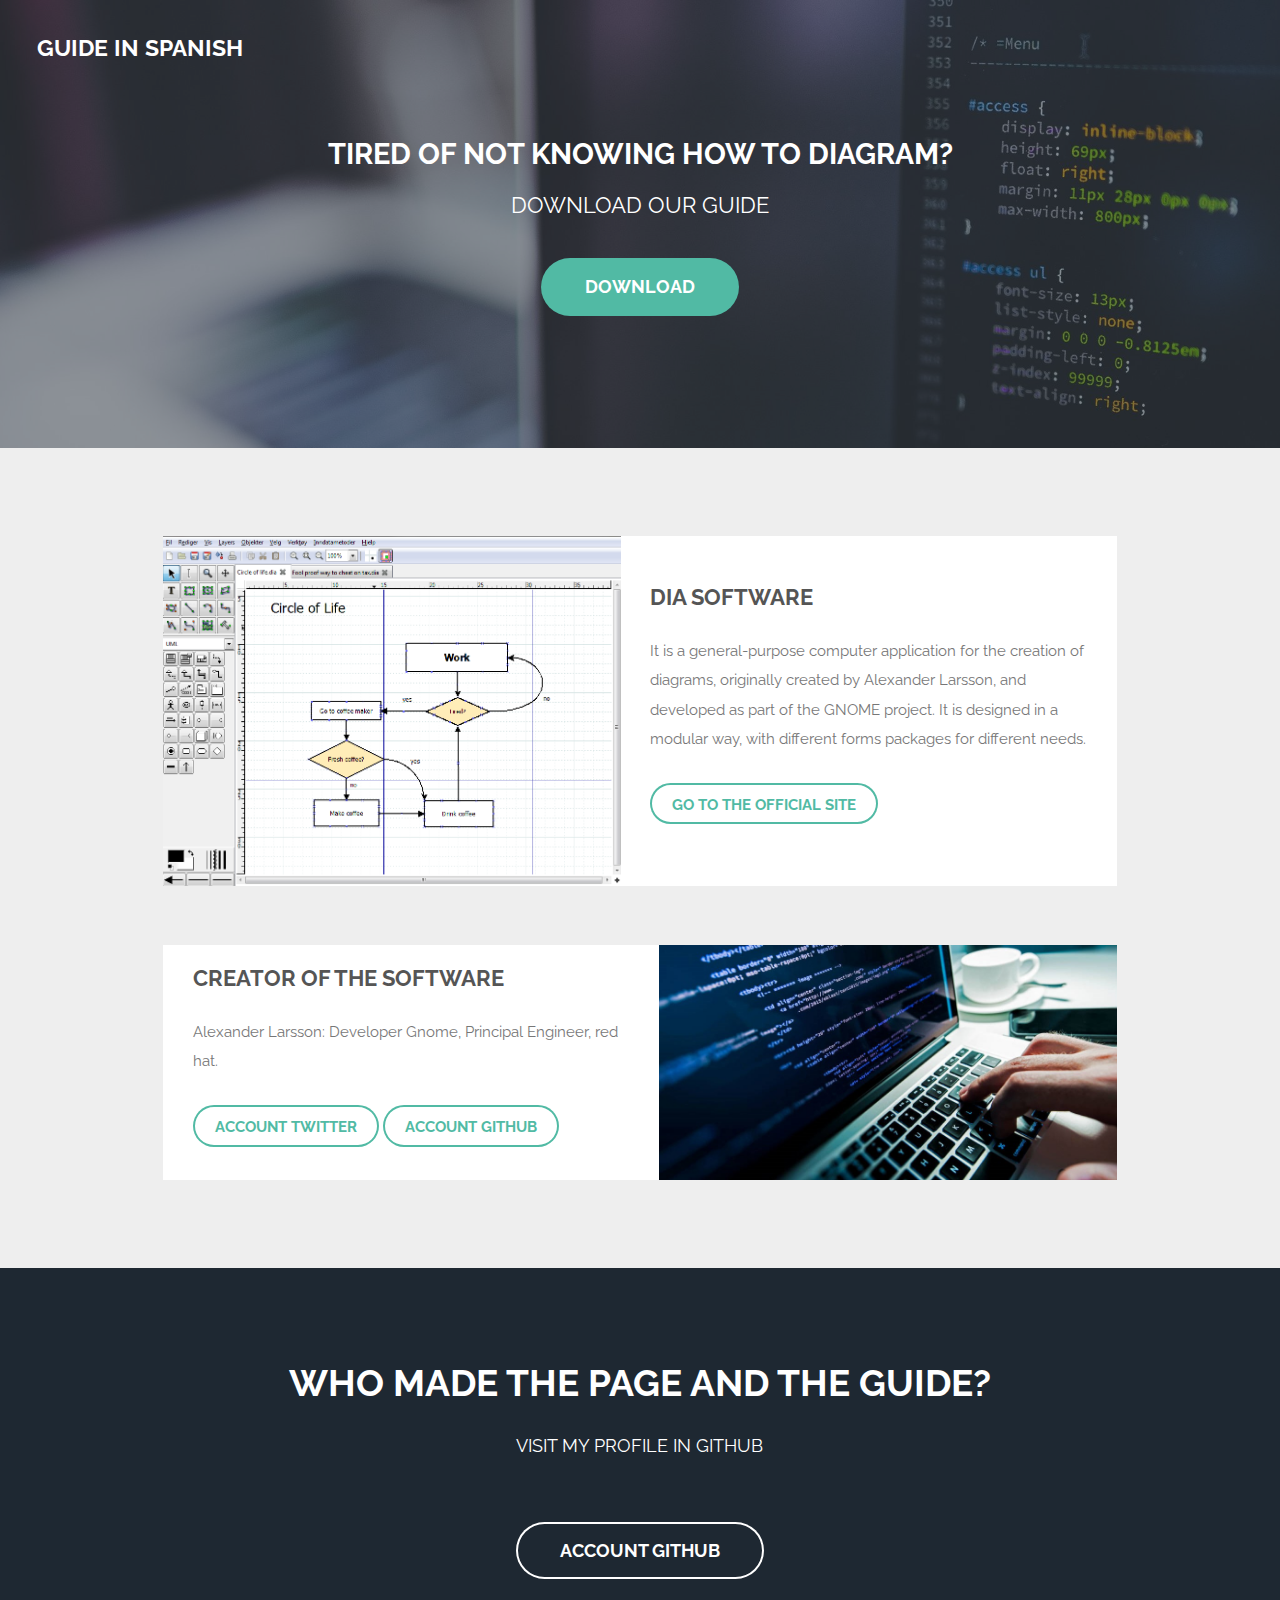
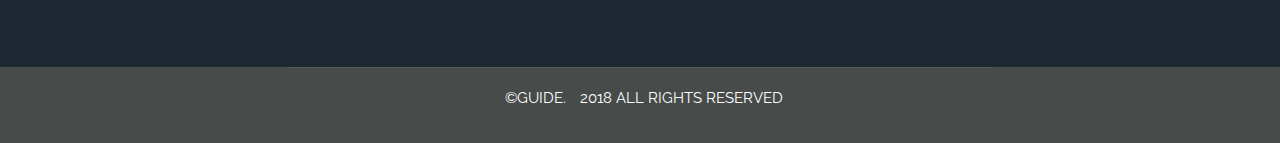
==== commit 389051fe: "Update index-ingles.html" ====
--- a/index-ingles.html
+++ b/index-ingles.html
@@ -65,7 +65,7 @@
 				<div class="inner">
 					<ul class="copyright">
 						<li>&copy;GUIDE.</li>
-						<li>2018 Derechos reservados. </li>
+						<li>2018 All rights reserved </li>
 					</ul>
 				</div>
 			</footer>
@@ -74,4 +74,4 @@
 			<script src="assets/js/util.js"></script>
 			<script src="assets/js/main.js"></script>
 	</body>
-</html>+</html>
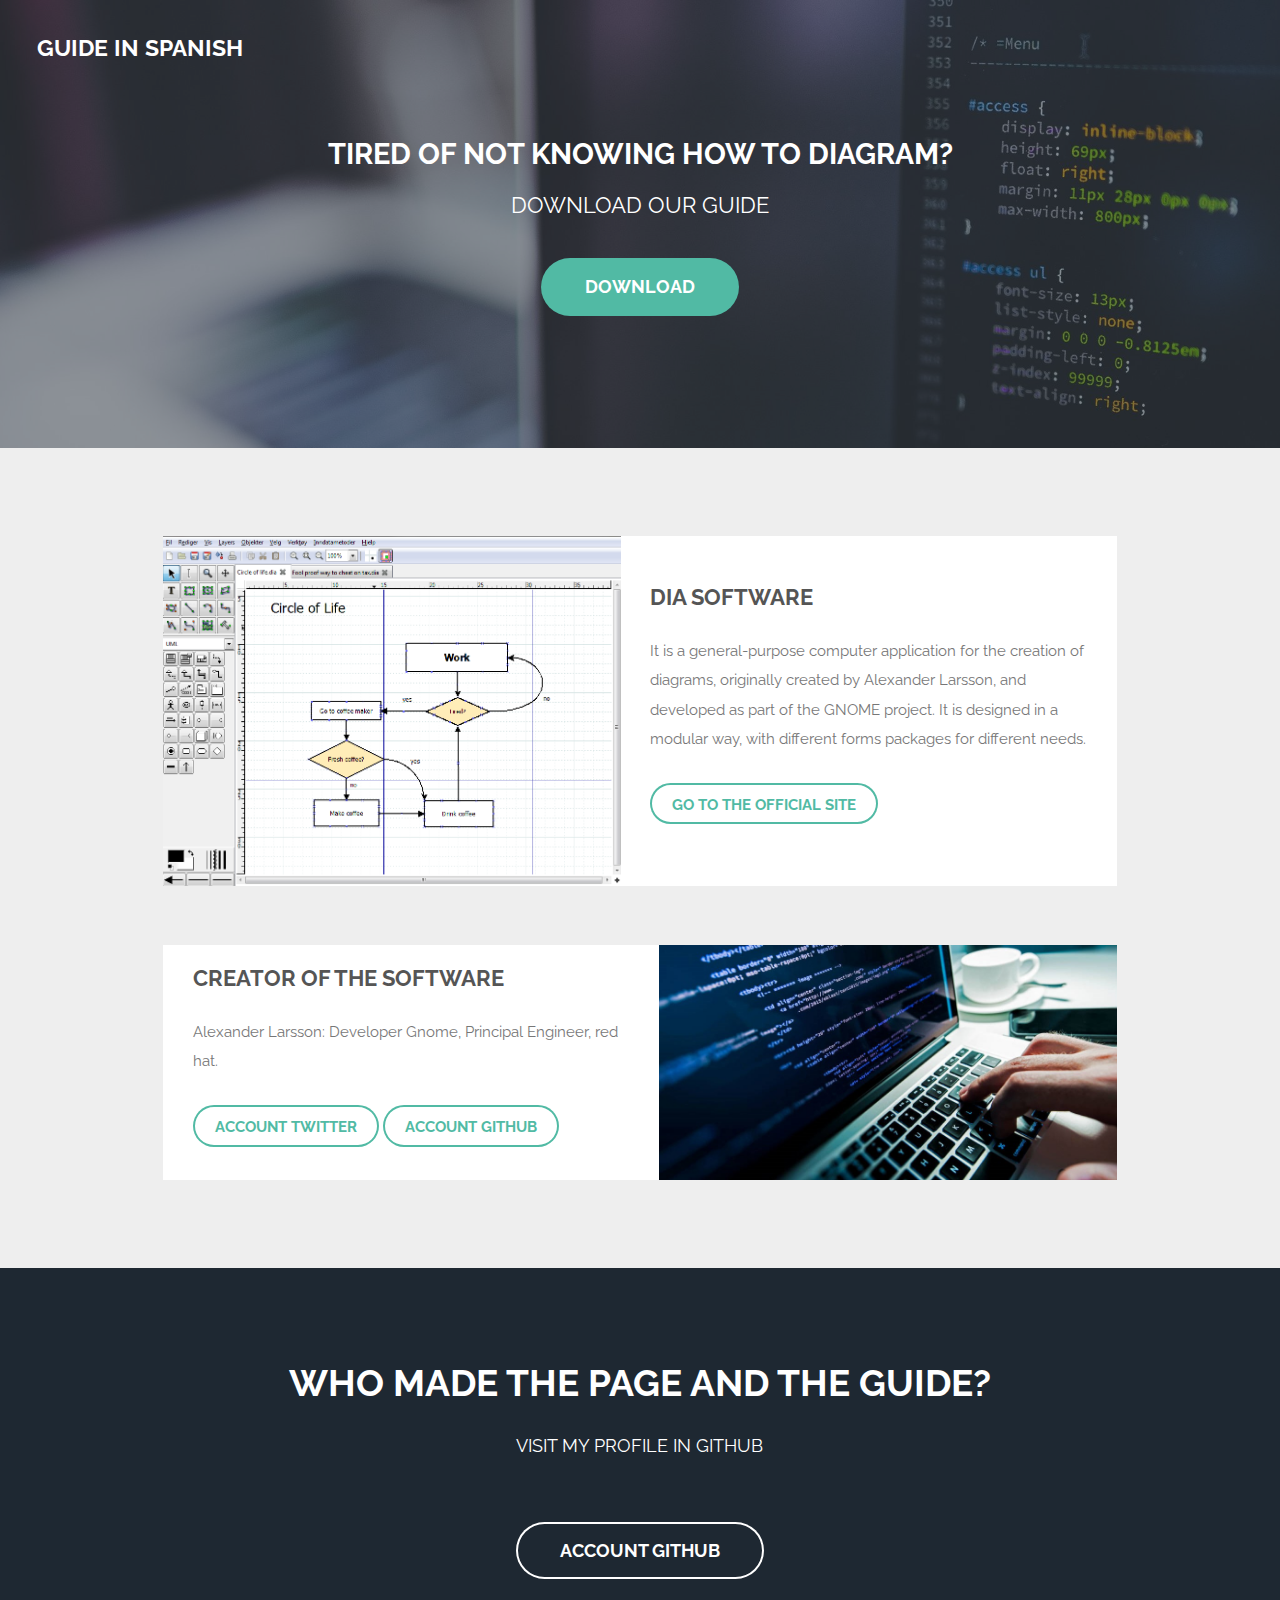
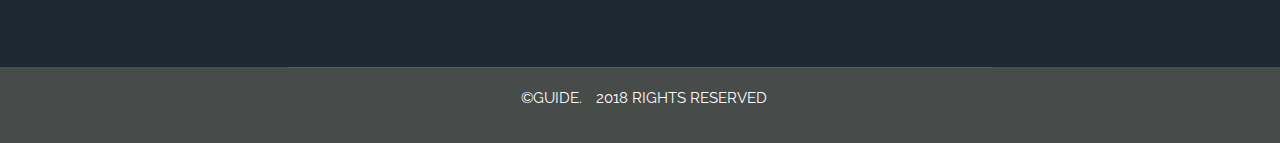
==== commit 3c109889: "Update index-ingles.html" ====
--- a/index-ingles.html
+++ b/index-ingles.html
@@ -65,7 +65,7 @@
 				<div class="inner">
 					<ul class="copyright">
 						<li>&copy;GUIDE.</li>
-						<li>2018 All rights reserved </li>
+						<li>2018 Rights Reserved </li>
 					</ul>
 				</div>
 			</footer>
